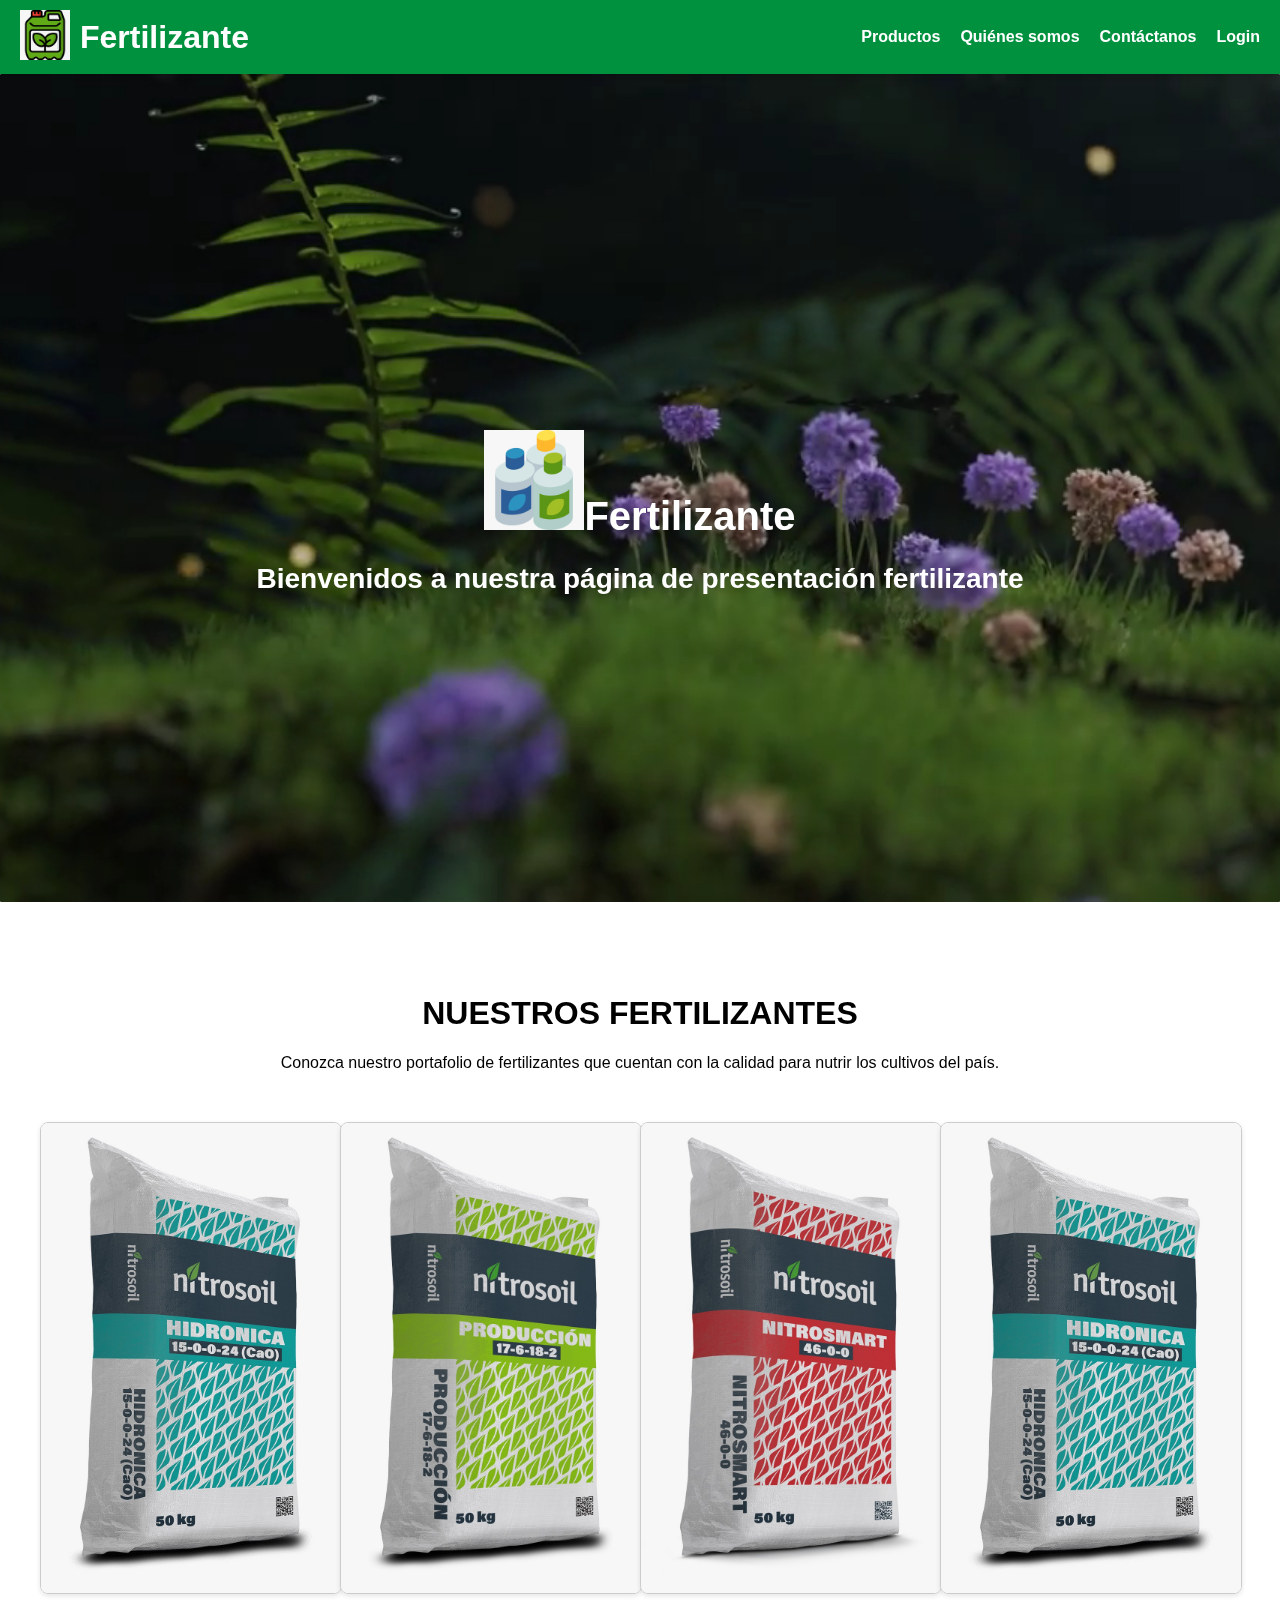
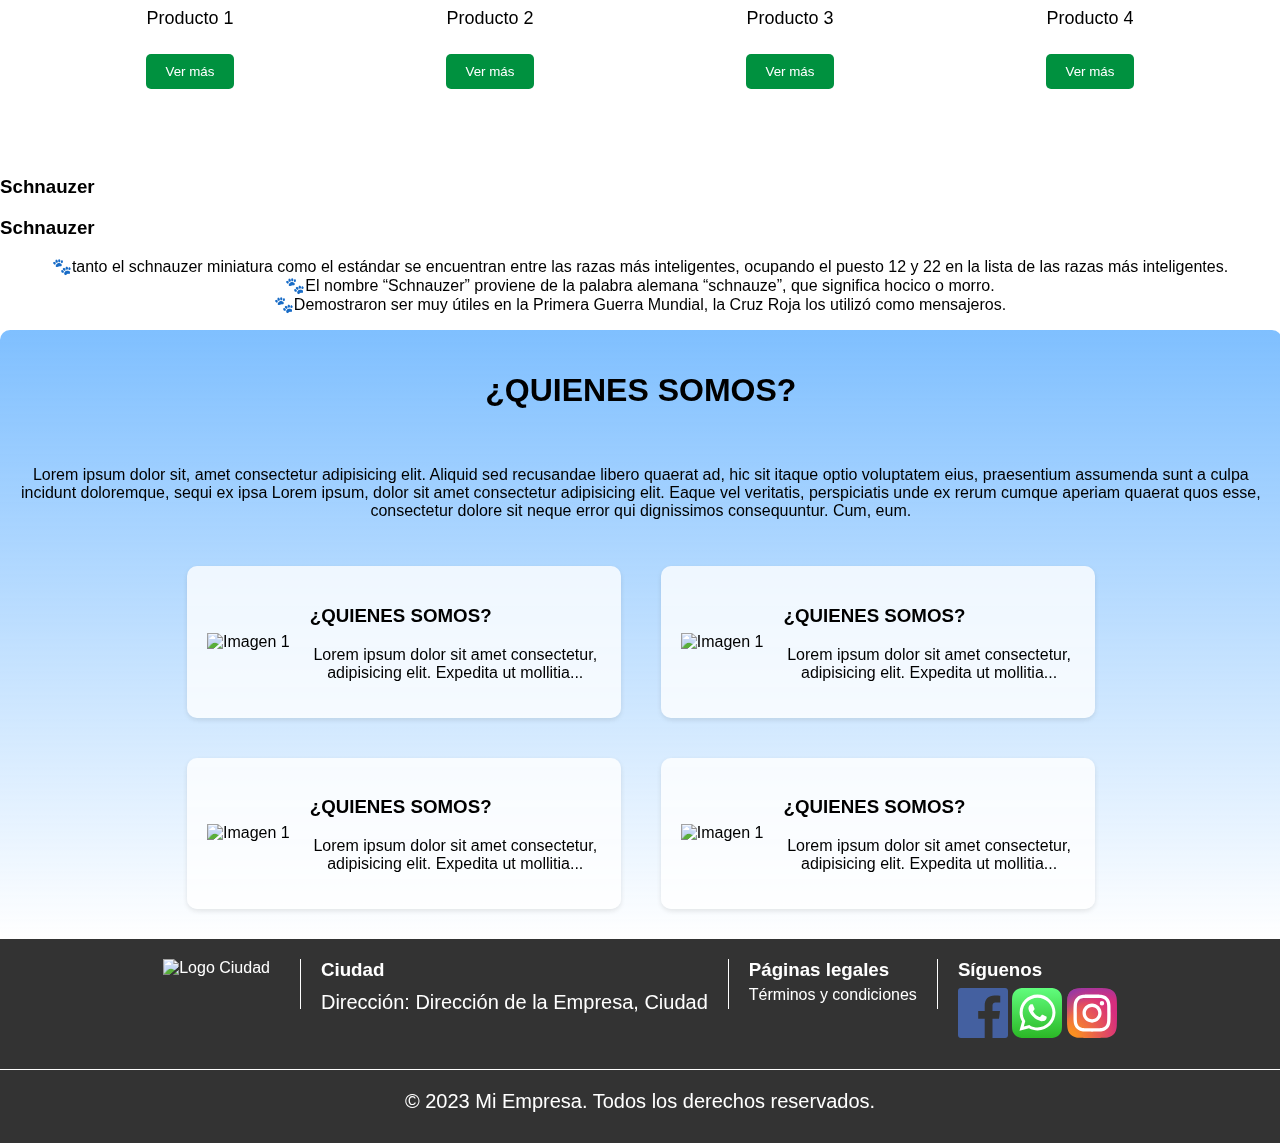
==== index.html @ a3ff64c8 "agregando card" ====
<!DOCTYPE html>
<html lang="en">

<head>
    <meta charset="UTF-8">
    <meta name="viewport" content="width=device-width, initial-scale=1.0">
    <link rel="stylesheet" href="/asset/style.css">
    <title>Fertilizante</title>
</head>
<body>


    <div class="header">
        <div class="logo-container">
            <a href="#">
                <img src="img/1.png" alt="Logo de la empresa" class="logo">
            </a>
            <h1 class="logo-name">Fertilizante</h1>
        </div>
        <ul class="navigation">
            <li><a href="#productos">Productos</a></li>
            <li><a href="#q-somos">Quiénes somos</a></li>
            <li><a href="#pie-pagina">Contáctanos</a></li>
            <li><a href="login.html">Login</a></li>
        </ul>
    </div>

    <div class="content">
        <video autoplay muted loop id="background-video">
            <source src="img/video.mp4" type="video/mp4">
            Tu navegador no soporta el elemento de video.
        </video>
        <div class="content-overlay">
            <h1 class="logo-name"><img src="img/3.jpg" alt="Logo de la empresa" class="logo">Fertilizante
            </h1>
            <h2>Bienvenidos a nuestra página de presentación fertilizante</h2>
        </div>
    </div>

    <div id="productos">
        <h1>NUESTROS FERTILIZANTES</h1>
        <p>Conozca nuestro portafolio de fertilizantes que cuentan con la calidad para nutrir los cultivos del país.</p>
    </div>

    <section class="image-section" id="productos">
        <div class="image-item">
            <img src="img/producto1.jpg" alt="Imagen 1">
            <p>Producto 1</p>
            <button class="modal-button" data-image="img/producto1.jpg">Ver más</button>
        </div>
        <div class="image-item">
            <img src="img/producto2.jpg" alt="Imagen 2">
            <p>Producto 2</p>
            <button class="modal-button" data-image="img/producto2.jpg">Ver más</button>
        </div>
        <div class="image-item">
            <img src="img/producto3.jpg" alt="Imagen 3">
            <p>Producto 3</p>
            <button class="modal-button" data-image="img/producto3.jpg">Ver más</button>
        </div>
        <div class="image-item">
            <img src="img/producto1.jpg" alt="Imagen 1">
            <p>Producto 4</p>
            <button class="modal-button" data-image="img/producto1.jpg">Ver más</button>
        </div>
    </section>

    <div class="card">
        <div class="face front">
          <img
            src="https://images.pexels.com/photos/3631659/pexels-photo-3631659.jpeg?auto=compress&cs=tinysrgb&w=1260&h=750&dpr=1"
            alt>
          <h3>Schnauzer</h3>
        </div>
        <div class="face back">
          <h3>Schnauzer</h3>
          <p>
            🐾tanto el schnauzer miniatura como el estándar se encuentran
            entre las razas más inteligentes, ocupando el puesto 12 y 22 en la
            lista de las razas más inteligentes. <br>
            🐾El nombre “Schnauzer” proviene de la palabra alemana “schnauze”,
            que significa hocico o morro. <br>
            🐾Demostraron ser muy útiles en la Primera Guerra Mundial, la Cruz
            Roja los utilizó como mensajeros.
          </p>
        </div>
      </div>

    <div class="quienes-somos-container" id="q-somos">
        <h1>¿QUIENES SOMOS?</h1>
        <p>Lorem ipsum dolor sit, amet consectetur adipisicing elit. Aliquid sed recusandae libero quaerat ad, hic sit
            itaque optio voluptatem eius,
            praesentium assumenda sunt a culpa incidunt doloremque, sequi ex ipsa Lorem ipsum, dolor sit amet
            consectetur adipisicing elit. Eaque vel veritatis,
            perspiciatis unde ex rerum cumque aperiam quaerat quos esse, consectetur dolore sit neque error qui
            dignissimos consequuntur. Cum, eum.</p>
        <aside class="quienes-somos-item">
            <img src="img/quienes_somos_1.png" alt="Imagen 1">
            <div class="quienes-somos-text">
                <h3>¿QUIENES SOMOS?</h3>
                <p>Lorem ipsum dolor sit amet consectetur, adipisicing elit. Expedita ut mollitia...</p>
            </div>
        </aside>

        <aside class="quienes-somos-item">
            <img src="img/quienes_somos_2.png" alt="Imagen 1">
            <div class="quienes-somos-text">
                <h3>¿QUIENES SOMOS?</h3>
                <p>Lorem ipsum dolor sit amet consectetur, adipisicing elit. Expedita ut mollitia...</p>
            </div>
        </aside>

        <aside class="quienes-somos-item">
            <img src="img/quienes_somos_3.png" alt="Imagen 1">
            <div class="quienes-somos-text">
                <h3>¿QUIENES SOMOS?</h3>
                <p>Lorem ipsum dolor sit amet consectetur, adipisicing elit. Expedita ut mollitia...</p>
            </div>
        </aside>

        <aside class="quienes-somos-item">
            <img src="img/Quienes_somos_4.png" alt="Imagen 1">
            <div class="quienes-somos-text">
                <h3>¿QUIENES SOMOS?</h3>
                <p>Lorem ipsum dolor sit amet consectetur, adipisicing elit. Expedita ut mollitia...</p>
            </div>
        </aside>
    </div>

    <footer class="footer" id="pie-pagina">
        <div class="footer-content">
            <div class="footer-logo">
                <img src="img/fertilizante.png" alt="Logo Ciudad">
            </div>
            <div class="footer-divider"></div>
            <div class="footer-info">
                <h3>Ciudad</h3>
                <p>Dirección: Dirección de la Empresa, Ciudad</p>
            </div>
            <div class="footer-divider"></div>
            <div class="footer-legal">
                <h3>Páginas legales</h3>
                <ul>
                    <li><a href="#">Términos y condiciones</a></li>
                </ul>
            </div>
            <div class="footer-divider"></div>
            <div class="footer-social">
                <h3>Síguenos</h3>
                <svg width="50px" height="64px" viewBox="0 0 48 48" version="1.1" xmlns="http://www.w3.org/2000/svg"
                    xmlns:xlink="http://www.w3.org/1999/xlink" fill="#000000">
                    <g id="SVGRepo_bgCarrier" stroke-width="0"></g>
                    <g id="SVGRepo_tracerCarrier" stroke-linecap="round" stroke-linejoin="round"></g>
                    <g id="SVGRepo_iconCarrier">
                        <title>Facebook-color</title>
                        <desc>Created with Sketch.</desc>
                        <defs> </defs>
                        <g id="Icons" stroke="none" stroke-width="1" fill="none" fill-rule="evenodd">
                            <g id="Color-" transform="translate(-200.000000, -160.000000)" fill="#4460A0">
                                <path
                                    d="M225.638355,208 L202.649232,208 C201.185673,208 200,206.813592 200,205.350603 L200,162.649211 C200,161.18585 201.185859,160 202.649232,160 L245.350955,160 C246.813955,160 248,161.18585 248,162.649211 L248,205.350603 C248,206.813778 246.813769,208 245.350955,208 L233.119305,208 L233.119305,189.411755 L239.358521,189.411755 L240.292755,182.167586 L233.119305,182.167586 L233.119305,177.542641 C233.119305,175.445287 233.701712,174.01601 236.70929,174.01601 L240.545311,174.014333 L240.545311,167.535091 C239.881886,167.446808 237.604784,167.24957 234.955552,167.24957 C229.424834,167.24957 225.638355,170.625526 225.638355,176.825209 L225.638355,182.167586 L219.383122,182.167586 L219.383122,189.411755 L225.638355,189.411755 L225.638355,208 L225.638355,208 Z"
                                    id="Facebook"> </path>
                            </g>
                        </g>
                    </g>
                </svg> <svg width="50px" height="64px" viewBox="0 0 1024 1024" xmlns="http://www.w3.org/2000/svg" xmlns:xlink="http://www.w3.org/1999/xlink" fill="#000000"><g id="SVGRepo_bgCarrier" stroke-width="0"></g><g id="SVGRepo_tracerCarrier" stroke-linecap="round" stroke-linejoin="round"></g><g id="SVGRepo_iconCarrier"> <defs> <path id="a" d="M1023.941 765.153c0 5.606-.171 17.766-.508 27.159-.824 22.982-2.646 52.639-5.401 66.151-4.141 20.306-10.392 39.472-18.542 55.425-9.643 18.871-21.943 35.775-36.559 50.364-14.584 14.56-31.472 26.812-50.315 36.416-16.036 8.172-35.322 14.426-55.744 18.549-13.378 2.701-42.812 4.488-65.648 5.3-9.402.336-21.564.505-27.15.505l-504.226-.081c-5.607 0-17.765-.172-27.158-.509-22.983-.824-52.639-2.646-66.152-5.4-20.306-4.142-39.473-10.392-55.425-18.542-18.872-9.644-35.775-21.944-50.364-36.56-14.56-14.584-26.812-31.471-36.415-50.314-8.174-16.037-14.428-35.323-18.551-55.744-2.7-13.378-4.487-42.812-5.3-65.649-.334-9.401-.503-21.563-.503-27.148l.08-504.228c0-5.607.171-17.766.508-27.159.825-22.983 2.646-52.639 5.401-66.151 4.141-20.306 10.391-39.473 18.542-55.426C34.154 93.24 46.455 76.336 61.07 61.747c14.584-14.559 31.472-26.812 50.315-36.416 16.037-8.172 35.324-14.426 55.745-18.549 13.377-2.701 42.812-4.488 65.648-5.3 9.402-.335 21.565-.504 27.149-.504l504.227.081c5.608 0 17.766.171 27.159.508 22.983.825 52.638 2.646 66.152 5.401 20.305 4.141 39.472 10.391 55.425 18.542 18.871 9.643 35.774 21.944 50.363 36.559 14.559 14.584 26.812 31.471 36.415 50.315 8.174 16.037 14.428 35.323 18.551 55.744 2.7 13.378 4.486 42.812 5.3 65.649.335 9.402.504 21.564.504 27.15l-.082 504.226z"></path> </defs> <linearGradient id="b" gradientUnits="userSpaceOnUse" x1="512.001" y1=".978" x2="512.001" y2="1025.023"> <stop offset="0" stop-color="#61fd7d"></stop> <stop offset="1" stop-color="#2bb826"></stop> </linearGradient> <use xlink:href="#a" overflow="visible" fill="url(#b)"></use> <g> <path fill="#FFF" d="M783.302 243.246c-69.329-69.387-161.529-107.619-259.763-107.658-202.402 0-367.133 164.668-367.214 367.072-.026 64.699 16.883 127.854 49.017 183.522l-52.096 190.229 194.665-51.047c53.636 29.244 114.022 44.656 175.482 44.682h.151c202.382 0 367.128-164.688 367.21-367.094.039-98.087-38.121-190.319-107.452-259.706zM523.544 808.047h-.125c-54.767-.021-108.483-14.729-155.344-42.529l-11.146-6.612-115.517 30.293 30.834-112.592-7.259-11.544c-30.552-48.579-46.688-104.729-46.664-162.379.066-168.229 136.985-305.096 305.339-305.096 81.521.031 158.154 31.811 215.779 89.482s89.342 134.332 89.312 215.859c-.066 168.243-136.984 305.118-305.209 305.118zm167.415-228.515c-9.177-4.591-54.286-26.782-62.697-29.843-8.41-3.062-14.526-4.592-20.645 4.592-6.115 9.182-23.699 29.843-29.053 35.964-5.352 6.122-10.704 6.888-19.879 2.296-9.176-4.591-38.74-14.277-73.786-45.526-27.275-24.319-45.691-54.359-51.043-63.543-5.352-9.183-.569-14.146 4.024-18.72 4.127-4.109 9.175-10.713 13.763-16.069 4.587-5.355 6.117-9.183 9.175-15.304 3.059-6.122 1.529-11.479-.765-16.07-2.293-4.591-20.644-49.739-28.29-68.104-7.447-17.886-15.013-15.466-20.645-15.747-5.346-.266-11.469-.322-17.585-.322s-16.057 2.295-24.467 11.478-32.113 31.374-32.113 76.521c0 45.147 32.877 88.764 37.465 94.885 4.588 6.122 64.699 98.771 156.741 138.502 21.892 9.45 38.982 15.094 52.308 19.322 21.98 6.979 41.982 5.995 57.793 3.634 17.628-2.633 54.284-22.189 61.932-43.615 7.646-21.427 7.646-39.791 5.352-43.617-2.294-3.826-8.41-6.122-17.585-10.714z"></path> </g> </g></svg>
                <svg width="50px" height="64px" viewBox="0 0 3364.7 3364.7" xmlns="http://www.w3.org/2000/svg"
                    fill="#000000">
                    <g id="SVGRepo_bgCarrier" stroke-width="0"></g>
                    <g id="SVGRepo_tracerCarrier" stroke-linecap="round" stroke-linejoin="round"></g>
                    <g id="SVGRepo_iconCarrier">
                        <defs>
                            <radialGradient id="0" cx="217.76" cy="3290.99" r="4271.92" gradientUnits="userSpaceOnUse">
                                <stop offset=".09" stop-color="#fa8f21"></stop>
                                <stop offset=".78" stop-color="#d82d7e"></stop>
                            </radialGradient>
                            <radialGradient id="1" cx="2330.61" cy="3182.95" r="3759.33" gradientUnits="userSpaceOnUse">
                                <stop offset=".64" stop-color="#8c3aaa" stop-opacity="0"></stop>
                                <stop offset="1" stop-color="#8c3aaa"></stop>
                            </radialGradient>
                        </defs>
                        <path
                            d="M853.2,3352.8c-200.1-9.1-308.8-42.4-381.1-70.6-95.8-37.3-164.1-81.7-236-153.5S119.7,2988.6,82.6,2892.8c-28.2-72.3-61.5-181-70.6-381.1C2,2295.4,0,2230.5,0,1682.5s2.2-612.8,11.9-829.3C21,653.1,54.5,544.6,82.5,472.1,119.8,376.3,164.3,308,236,236c71.8-71.8,140.1-116.4,236-153.5C544.3,54.3,653,21,853.1,11.9,1069.5,2,1134.5,0,1682.3,0c548,0,612.8,2.2,829.3,11.9,200.1,9.1,308.6,42.6,381.1,70.6,95.8,37.1,164.1,81.7,236,153.5s116.2,140.2,153.5,236c28.2,72.3,61.5,181,70.6,381.1,9.9,216.5,11.9,281.3,11.9,829.3,0,547.8-2,612.8-11.9,829.3-9.1,200.1-42.6,308.8-70.6,381.1-37.3,95.8-81.7,164.1-153.5,235.9s-140.2,116.2-236,153.5c-72.3,28.2-181,61.5-381.1,70.6-216.3,9.9-281.3,11.9-829.3,11.9-547.8,0-612.8-1.9-829.1-11.9"
                            fill="url(#0)"></path>
                        <path
                            d="M853.2,3352.8c-200.1-9.1-308.8-42.4-381.1-70.6-95.8-37.3-164.1-81.7-236-153.5S119.7,2988.6,82.6,2892.8c-28.2-72.3-61.5-181-70.6-381.1C2,2295.4,0,2230.5,0,1682.5s2.2-612.8,11.9-829.3C21,653.1,54.5,544.6,82.5,472.1,119.8,376.3,164.3,308,236,236c71.8-71.8,140.1-116.4,236-153.5C544.3,54.3,653,21,853.1,11.9,1069.5,2,1134.5,0,1682.3,0c548,0,612.8,2.2,829.3,11.9,200.1,9.1,308.6,42.6,381.1,70.6,95.8,37.1,164.1,81.7,236,153.5s116.2,140.2,153.5,236c28.2,72.3,61.5,181,70.6,381.1,9.9,216.5,11.9,281.3,11.9,829.3,0,547.8-2,612.8-11.9,829.3-9.1,200.1-42.6,308.8-70.6,381.1-37.3,95.8-81.7,164.1-153.5,235.9s-140.2,116.2-236,153.5c-72.3,28.2-181,61.5-381.1,70.6-216.3,9.9-281.3,11.9-829.3,11.9-547.8,0-612.8-1.9-829.1-11.9"
                            fill="url(#1)"></path>
                        <path
                            d="M1269.25,1689.52c0-230.11,186.49-416.7,416.6-416.7s416.7,186.59,416.7,416.7-186.59,416.7-416.7,416.7-416.6-186.59-416.6-416.7m-225.26,0c0,354.5,287.36,641.86,641.86,641.86s641.86-287.36,641.86-641.86-287.36-641.86-641.86-641.86S1044,1335,1044,1689.52m1159.13-667.31a150,150,0,1,0,150.06-149.94h-0.06a150.07,150.07,0,0,0-150,149.94M1180.85,2707c-121.87-5.55-188.11-25.85-232.13-43-58.36-22.72-100-49.78-143.78-93.5s-70.88-85.32-93.5-143.68c-17.16-44-37.46-110.26-43-232.13-6.06-131.76-7.27-171.34-7.27-505.15s1.31-373.28,7.27-505.15c5.55-121.87,26-188,43-232.13,22.72-58.36,49.78-100,93.5-143.78s85.32-70.88,143.78-93.5c44-17.16,110.26-37.46,232.13-43,131.76-6.06,171.34-7.27,505-7.27S2059.13,666,2191,672c121.87,5.55,188,26,232.13,43,58.36,22.62,100,49.78,143.78,93.5s70.78,85.42,93.5,143.78c17.16,44,37.46,110.26,43,232.13,6.06,131.87,7.27,171.34,7.27,505.15s-1.21,373.28-7.27,505.15c-5.55,121.87-25.95,188.11-43,232.13-22.72,58.36-49.78,100-93.5,143.68s-85.42,70.78-143.78,93.5c-44,17.16-110.26,37.46-232.13,43-131.76,6.06-171.34,7.27-505.15,7.27s-373.28-1.21-505-7.27M1170.5,447.09c-133.07,6.06-224,27.16-303.41,58.06-82.19,31.91-151.86,74.72-221.43,144.18S533.39,788.47,501.48,870.76c-30.9,79.46-52,170.34-58.06,303.41-6.16,133.28-7.57,175.89-7.57,515.35s1.41,382.07,7.57,515.35c6.06,133.08,27.16,223.95,58.06,303.41,31.91,82.19,74.62,152,144.18,221.43s139.14,112.18,221.43,144.18c79.56,30.9,170.34,52,303.41,58.06,133.35,6.06,175.89,7.57,515.35,7.57s382.07-1.41,515.35-7.57c133.08-6.06,223.95-27.16,303.41-58.06,82.19-32,151.86-74.72,221.43-144.18s112.18-139.24,144.18-221.43c30.9-79.46,52.1-170.34,58.06-303.41,6.06-133.38,7.47-175.89,7.47-515.35s-1.41-382.07-7.47-515.35c-6.06-133.08-27.16-224-58.06-303.41-32-82.19-74.72-151.86-144.18-221.43S2586.8,537.06,2504.71,505.15c-79.56-30.9-170.44-52.1-303.41-58.06C2068,441,2025.41,439.52,1686,439.52s-382.1,1.41-515.45,7.57"
                            fill="#ffffff"></path>
                    </g>
                </svg>
            </div>
        </div>
        <div class="footer-bottom">
            <p>&copy; 2023 Mi Empresa. Todos los derechos reservados.</p>
        </div>
    </footer>




    <div id="myModal" class="modal">
        <div class="modal-content">
            <span class="close">&times;</span>
            <h2>Nombre del Producto</h2>
            <img class="modal-image" src="" alt="Imagen del Producto">
            <p>Descripción del Producto</p>
            <p>Precio: $XX.XX</p>
        </div>
    </div>


    <script src="js/script.js"></script>

</body>

</html>
---- asset/style.css ----
body {
    font-family: Arial, sans-serif;
    margin: 0;
    padding: 0;
}

.header {
    display: flex;
    align-items: center;
    justify-content: space-between;
    background-color: #00913f;
    padding: 10px 20px;
    box-shadow: 0px 2px 5px rgba(0, 0, 0, 0.1);
    color: white;
}

.logo-container {
    display: flex;
    align-items: center;
    gap: 10px;
}

.logo {
    width: 50px;
    height: 50px;
}

.logo-name {
    margin: 0;
}

.navigation {
    list-style: none;
    display: flex;
    gap: 20px;
    margin: 0;
    padding: 0;
}

.navigation li {
    font-weight: bold;
}

.navigation li a {
    text-decoration: none;
    color: white;
    position: relative;
}

.navigation li a:hover {
    color: #FF0000;
}

.navigation li a:hover::before {
    content: "";
    position: absolute;
    top: 0;
    left: 0;
    width: 100%;
    height: 100%;
    background-color: white;
    opacity: 0.3;
    z-index: -1;
}

.productos, h1, p{
    text-align: center;
}

.content {
    position: relative;
    width: 100%;
    height: 100vh;
    /* Ajusta el alto al 100% de la ventana */
    overflow: hidden;
    display: flex;
    align-items: center;
    justify-content: center;
    color: white;
    text-align: center;
}

#background-video {
    position: absolute;
    top: 0;
    left: 0;
    width: 100%;
    height: 92%;
    /* Ajusta el alto al 100% del contenedor */
    object-fit: cover;
    z-index: -1;
    border-radius: 1px;
}

.content-overlay {
    position: relative;
    z-index: 1;
    /* Asegura que el contenido esté encima del video */
    text-align: center;
    color: white;
}

.content h1 {
    font-size: 40px;
    margin: 0;
    /* Elimina los márgenes superior e inferior */
}

.content h2 {
    font-size: 28px;
}

.logo-name img {
    width: 100px;
    height: auto;
}

.image-section {
    display: flex;
    justify-content: space-around;
    margin: 50px auto;
    max-width: 1200px;
}

.image-item {
    text-align: center;
}

.image-item img {
    max-width: 100%;
    height: auto;
    border: 1px solid #ccc;
    border-radius: 8px;
    box-shadow: 0px 2px 5px rgba(0, 0, 0, 0.1);
}

.image-item p {
    margin: 10px 10PX;
    font-size: 18px;
}

.image-item button {
    padding: 10px 20px;
    background-color: #00913f;
    color: white;
    border: none;
    border-radius: 5px;
    cursor: pointer;
}


.modal {
    display: none;
    position: fixed;
    z-index: 1000;
    top: 0;
    left: 0;
    width: 100%;
    height: 100%;
    background-color: rgba(0, 0, 0, 0.7);
}

.modal-content {
    text-align: center;
    background-color: white;
    padding: 20px;
    border-radius: 10px;
    position: absolute;
    top: 50%;
    left: 50%;
    transform: translate(-50%, -50%);
}

.close {
    position: absolute;
    top: 10px;
    right: 20px;
    font-size: 24px;
    cursor: pointer;
}

.modal-image {
    max-width: 30%;
    /* Ajusta el ancho máximo de la imagen */
    max-height: 30vh;
    /* Ajusta la altura máxima de la imagen */
}

.modal-content {
    text-align: center;
    background-color: white;
    padding: 20px;
    border-radius: 10px;
    position: absolute;
    top: 50%;
    left: 50%;
    transform: translate(-50%, -50%) scale(0.8);
    opacity: 0;
    transition: transform 0.3s ease-in-out, opacity 0.3s ease-in-out;
}

.modal.active .modal-content {
    transform: translate(-50%, -50%) scale(1);
    opacity: 1;
}

.quienes-somos-container {
    display: flex;
    flex-wrap: wrap;
    gap: 20px;
    width: 97%;
    margin: 0 auto;
    justify-content: center;
    background: linear-gradient(rgba(0, 128, 255, 0.5), rgba(255, 255, 255, 0.8));
    padding: 20px;
    /* Añade un poco de espacio al contenedor */
    border-radius: 10px;
}

.quienes-somos-item {
    display: flex;
    align-items: center;
    background-color: rgba(255, 255, 255, 0.8);
    border-radius: 10px;
    box-shadow: 0px 2px 5px rgba(0, 0, 0, 0.1);
    overflow: hidden;
    width: calc(33.33% - 20px);
    padding: 20px;
    margin: 10px;
}

.quienes-somos-item img {
    max-width: 100px;
    height: auto;
    margin-right: 20px;
}

.quienes-somos-text {
    flex: 1;
}

.footer {
    background-color: #333;
    color: white;
    padding: 20px 0;
}

.footer-content {
    display: flex;
    flex-wrap: wrap;
    justify-content: center;
    align-items: flex-start;
    max-width: 1200px;
    margin: 0 auto;
}

.footer-logo h1 {
    display: flex;
    align-items: center;
    font-size: 24px;
    margin: 0;
}

.footer-logo img {
    width: 80px;
    top: 0px 10px;
    height: auto;
    margin-right: 10px;
}

.footer-divider {
    width: 1px;
    background-color: white;
    height: 50px;
    margin: 0 20px;
}

.footer-info h3,
.footer-legal h3,
.footer-social h3 {
    margin: 0;
}

.footer p {
    margin: 10px 0;
    font-size: 20px;
}

.footer-legal ul {
    list-style: none;
    margin: 0;
    padding: 0;
}

.footer-legal li {
    margin: 5px 0;
}

.footer-legal a {
    text-decoration: none;
    color: white;
}

.footer-social img {
    width: 30px;
    height: 30px;
    margin-right: 10px;
}

.footer-bottom {
    text-align: center;
    margin-top: 20px;
    padding-top: 10px;
    border-top: 1px solid white;
    font-size: 14px;
}


.login-container {
    background-color: white;
    padding: 20px;
    border-radius: 5px;
    box-shadow: 0px 2px 5px rgba(0, 0, 0, 0.2);
}

.login-form {
    display: flex;
    flex-direction: column;
}

label {
    font-weight: bold;
    margin-top: 10px;
}

input {
    padding: 10px;
    margin-top: 5px;
    border: 1px solid #ccc;
    border-radius: 3px;
}

button {
    background-color: #00913f;
    color: white;
    padding: 10px;
    margin-top: 15px;
    border: none;
    border-radius: 3px;
    cursor: pointer;
    transition: background-color 0.3s;
}

button:hover {
    background-color: #00662e;
}
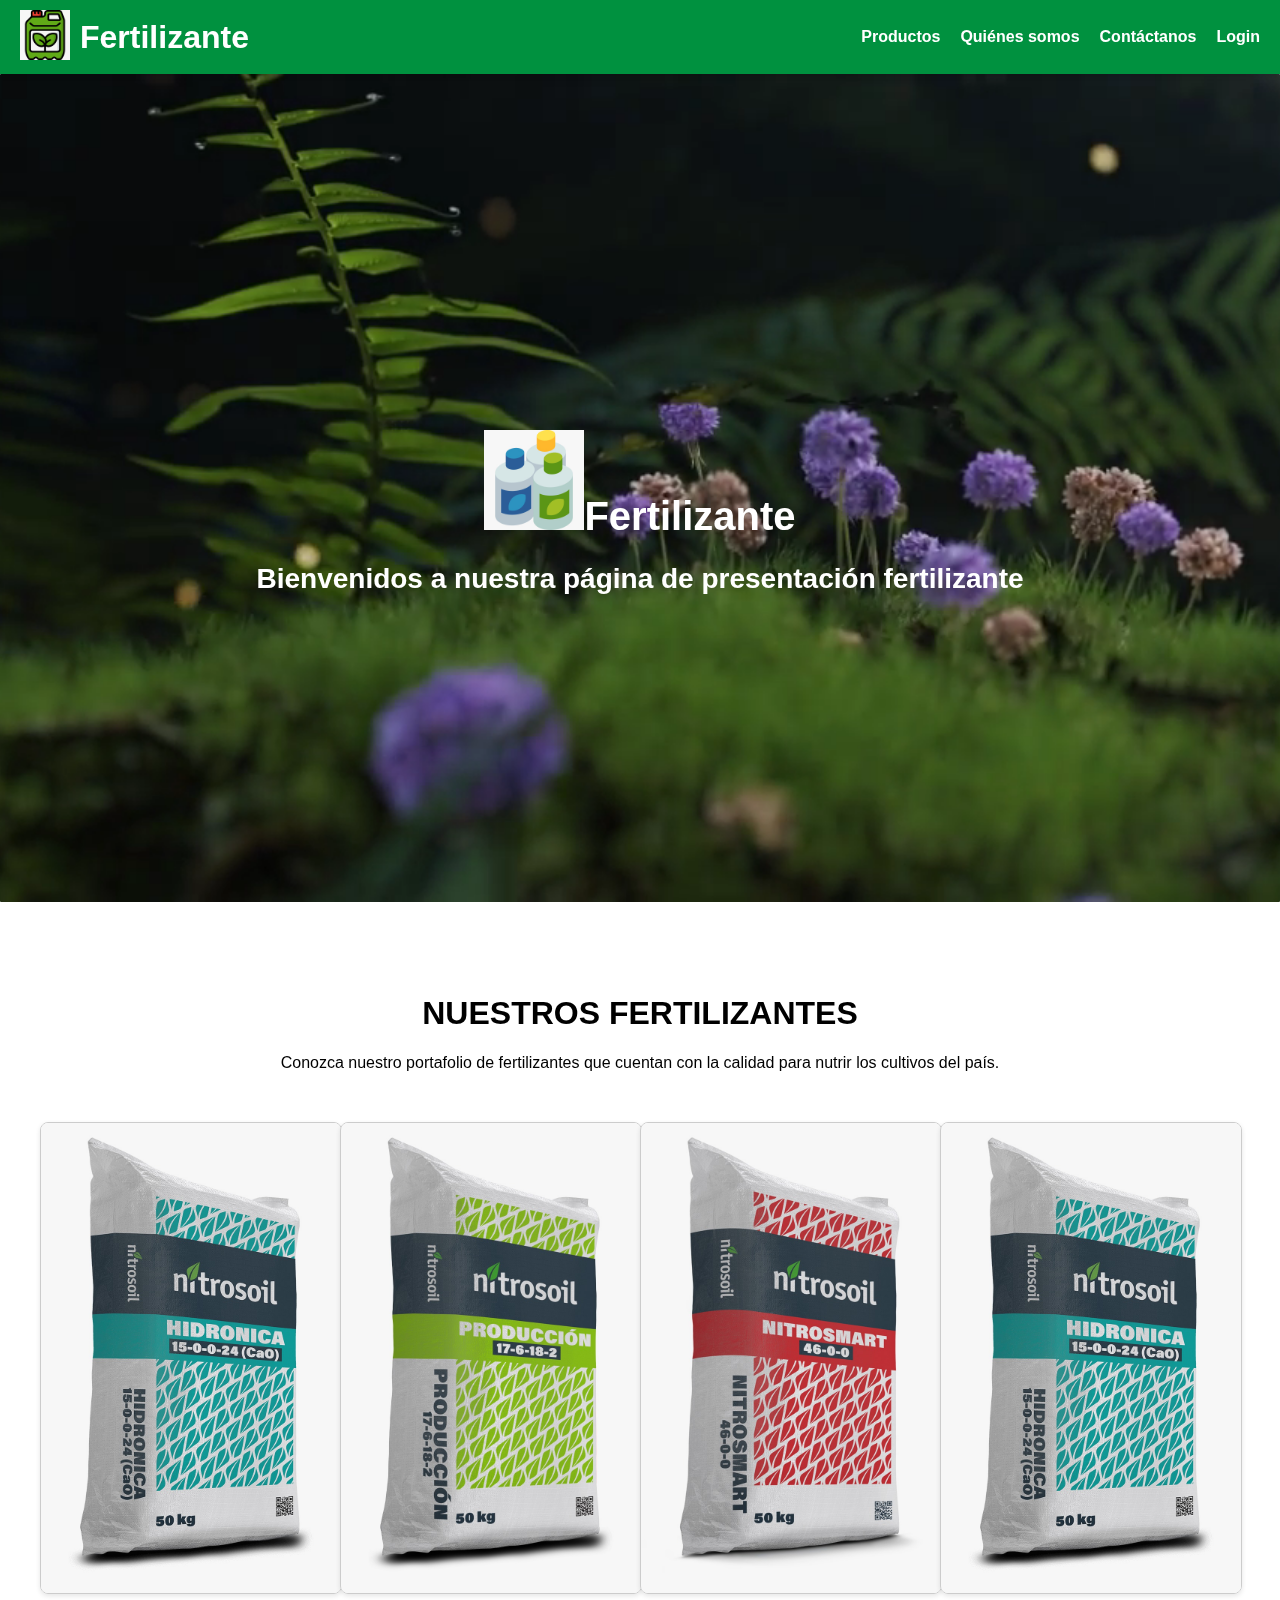
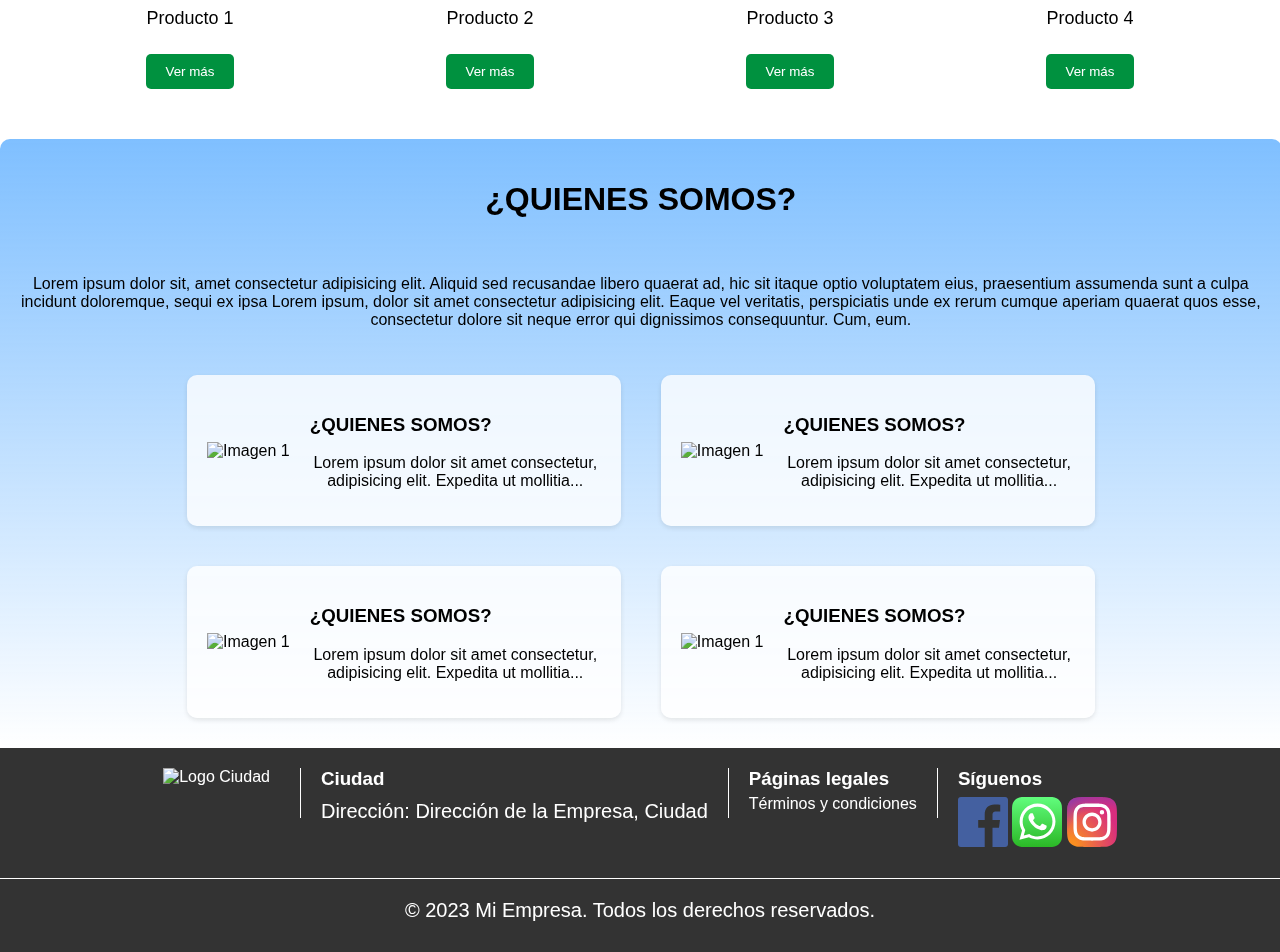
==== commit e72f2b90: "eliminado la prueba anterior" ====
--- a/index.html
+++ b/index.html
@@ -65,26 +65,7 @@
         </div>
     </section>
 
-    <div class="card">
-        <div class="face front">
-          <img
-            src="https://images.pexels.com/photos/3631659/pexels-photo-3631659.jpeg?auto=compress&cs=tinysrgb&w=1260&h=750&dpr=1"
-            alt>
-          <h3>Schnauzer</h3>
-        </div>
-        <div class="face back">
-          <h3>Schnauzer</h3>
-          <p>
-            🐾tanto el schnauzer miniatura como el estándar se encuentran
-            entre las razas más inteligentes, ocupando el puesto 12 y 22 en la
-            lista de las razas más inteligentes. <br>
-            🐾El nombre “Schnauzer” proviene de la palabra alemana “schnauze”,
-            que significa hocico o morro. <br>
-            🐾Demostraron ser muy útiles en la Primera Guerra Mundial, la Cruz
-            Roja los utilizó como mensajeros.
-          </p>
-        </div>
-      </div>
+    <!-- AQUIIIIIIIIIIIIIIIIIIIIIIIIIIIIIIIIIIIIIIIIIIIIIIII -->
 
     <div class="quienes-somos-container" id="q-somos">
         <h1>¿QUIENES SOMOS?</h1>
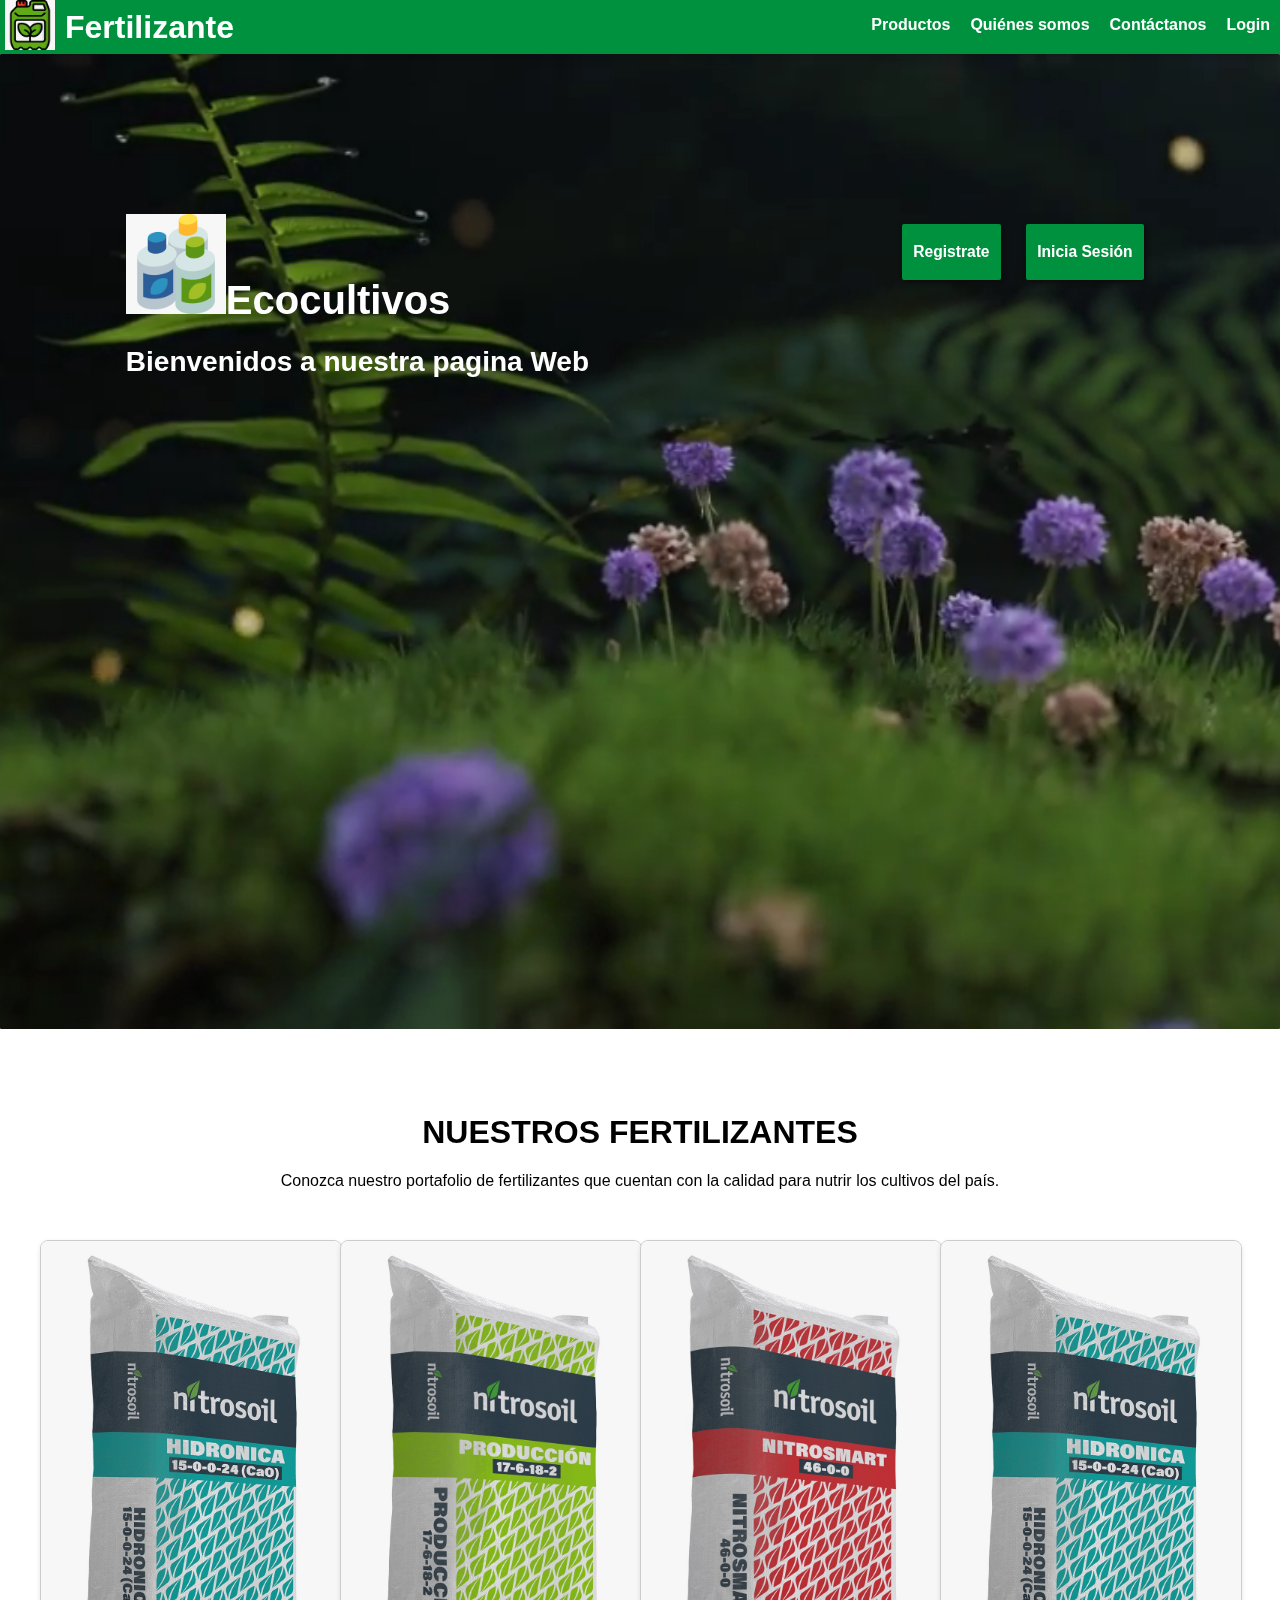
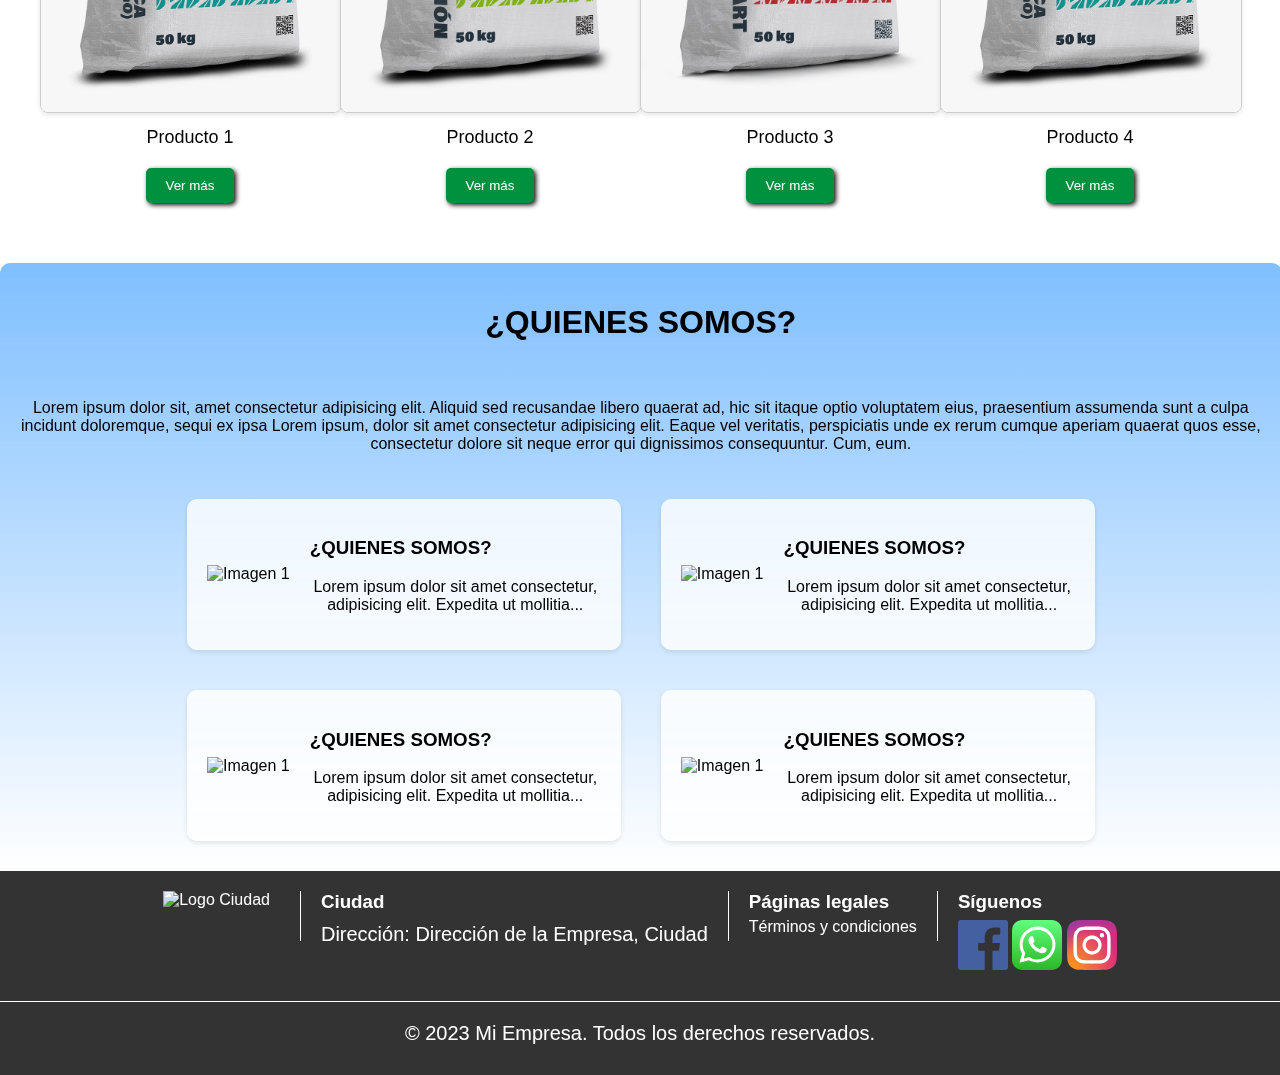
==== commit fa06ccbc: "botones en el video" ====
--- a/index.html
+++ b/index.html
@@ -26,17 +26,28 @@
     </div>
 
     <div class="content">
+        
         <video autoplay muted loop id="background-video">
             <source src="img/video.mp4" type="video/mp4">
             Tu navegador no soporta el elemento de video.
         </video>
         <div class="content-overlay">
-            <h1 class="logo-name"><img src="img/3.jpg" alt="Logo de la empresa" class="logo">Fertilizante
+            <h1 class="logo-name"><img src="img/3.jpg" alt="Logo de la empresa" class="logo">Ecocultivos
             </h1>
-            <h2>Bienvenidos a nuestra página de presentación fertilizante</h2>
-        </div>
-    </div>
-
+            <h2>Bienvenidos a nuestra pagina Web</h2>
+        </div>
+        <div class="buttons">
+            <div class="button">
+                <button class="boton">
+                    <h3>Registrate</h3>
+                </button>
+                <button class="boton">
+                    <h3>Inicia Sesión </h3>
+                </button>
+            </div>
+        </div>    
+    </div>
+    
     <div id="productos">
         <h1>NUESTROS FERTILIZANTES</h1>
         <p>Conozca nuestro portafolio de fertilizantes que cuentan con la calidad para nutrir los cultivos del país.</p>
--- a/asset/style.css
+++ b/asset/style.css
@@ -6,10 +6,10 @@
 
 .header {
     display: flex;
-    align-items: center;
+    text-align:center;
     justify-content: space-between;
+    padding-inline: 5px;
     background-color: #00913f;
-    padding: 10px 20px;
     box-shadow: 0px 2px 5px rgba(0, 0, 0, 0.1);
     color: white;
 }
@@ -35,10 +35,12 @@
     gap: 20px;
     margin: 0;
     padding: 0;
+    padding-inline-end: 5px;
 }
 
 .navigation li {
     font-weight: bold;
+    padding-top: 1rem;
 }
 
 .navigation li a {
@@ -47,8 +49,12 @@
     position: relative;
 }
 
-.navigation li a:hover {
-    color: #FF0000;
+.navigation li:hover {
+    color: #48ff00;
+    
+    background-color: #0a0a0a;
+    box-shadow: 5px 5px 5px #0a0a0a;
+    border-radius: 5%;
 }
 
 .navigation li a:hover::before {
@@ -58,8 +64,8 @@
     left: 0;
     width: 100%;
     height: 100%;
-    background-color: white;
-    opacity: 0.3;
+    color: #00913f;
+    background-color: rgb(0, 0, 0);
     z-index: -1;
 }
 
@@ -74,10 +80,11 @@
     /* Ajusta el alto al 100% de la ventana */
     overflow: hidden;
     display: flex;
-    align-items: center;
-    justify-content: center;
-    color: white;
-    text-align: center;
+    justify-content: space-evenly;
+    color: white;
+    text-align: center;
+    float: left;
+    padding-top: 10rem;
 }
 
 #background-video {
@@ -93,14 +100,22 @@
 }
 
 .content-overlay {
+    width: 50%;
+    height: 40%;
     position: relative;
     z-index: 1;
     /* Asegura que el contenido esté encima del video */
-    text-align: center;
-    color: white;
+    text-align: justify;
+    color: white;
+    float: left;
+
+}
+.content.buttons{
+    padding-inline: 10px;
 }
 
 .content h1 {
+    text-align: left;
     font-size: 40px;
     margin: 0;
     /* Elimina los márgenes superior e inferior */
@@ -108,6 +123,10 @@
 
 .content h2 {
     font-size: 28px;
+}
+.content .buttons h3{
+    padding: 0.1rem ;
+    padding-inline: -2px;
 }
 
 .logo-name img {
@@ -343,12 +362,15 @@
 button {
     background-color: #00913f;
     color: white;
-    padding: 10px;
-    margin-top: 15px;
-    border: none;
-    border-radius: 3px;
+    padding: 0.1rem;
+    padding-left: 10px;
+    padding-right: 10px;
+    margin: 10px;
+    border: 1px #333;
+    border-radius: 2px;
     cursor: pointer;
     transition: background-color 0.3s;
+    box-shadow: 2px 2px 5px #0a0a0a;
 }
 
 button:hover {
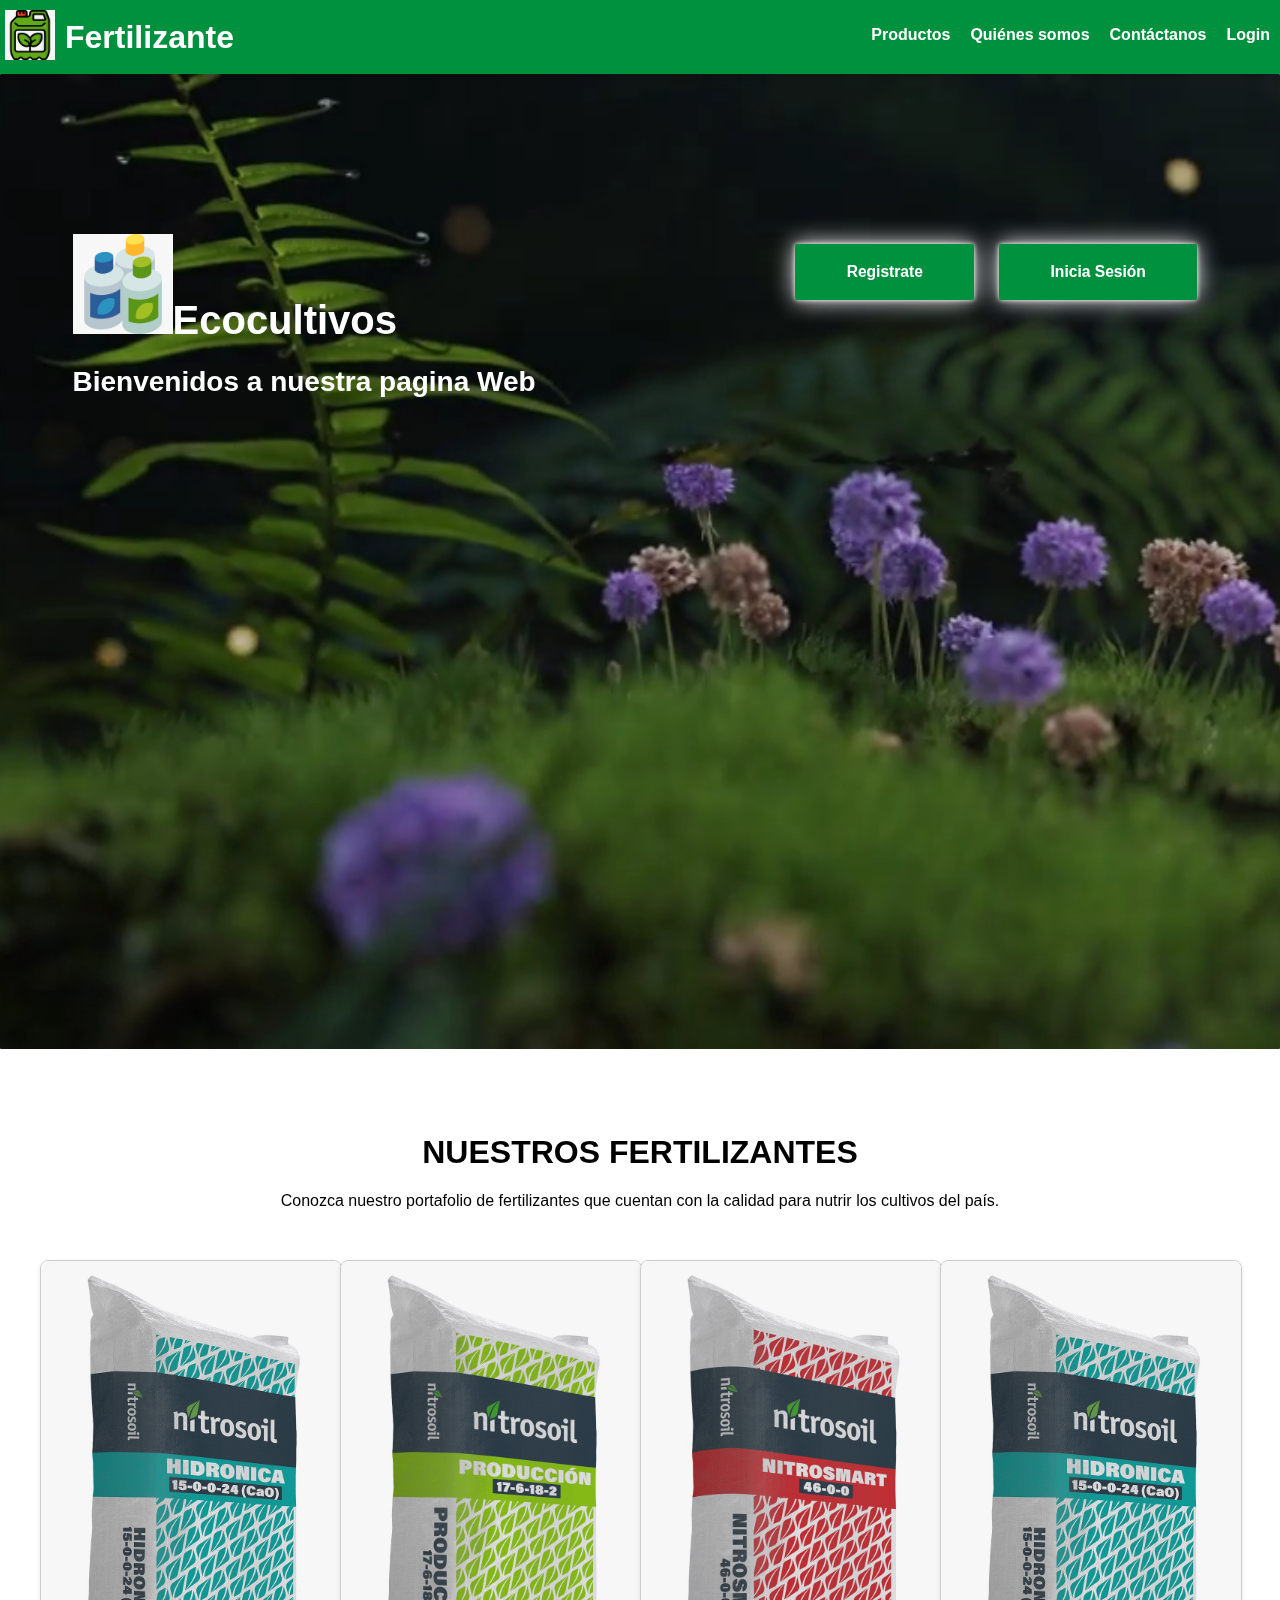
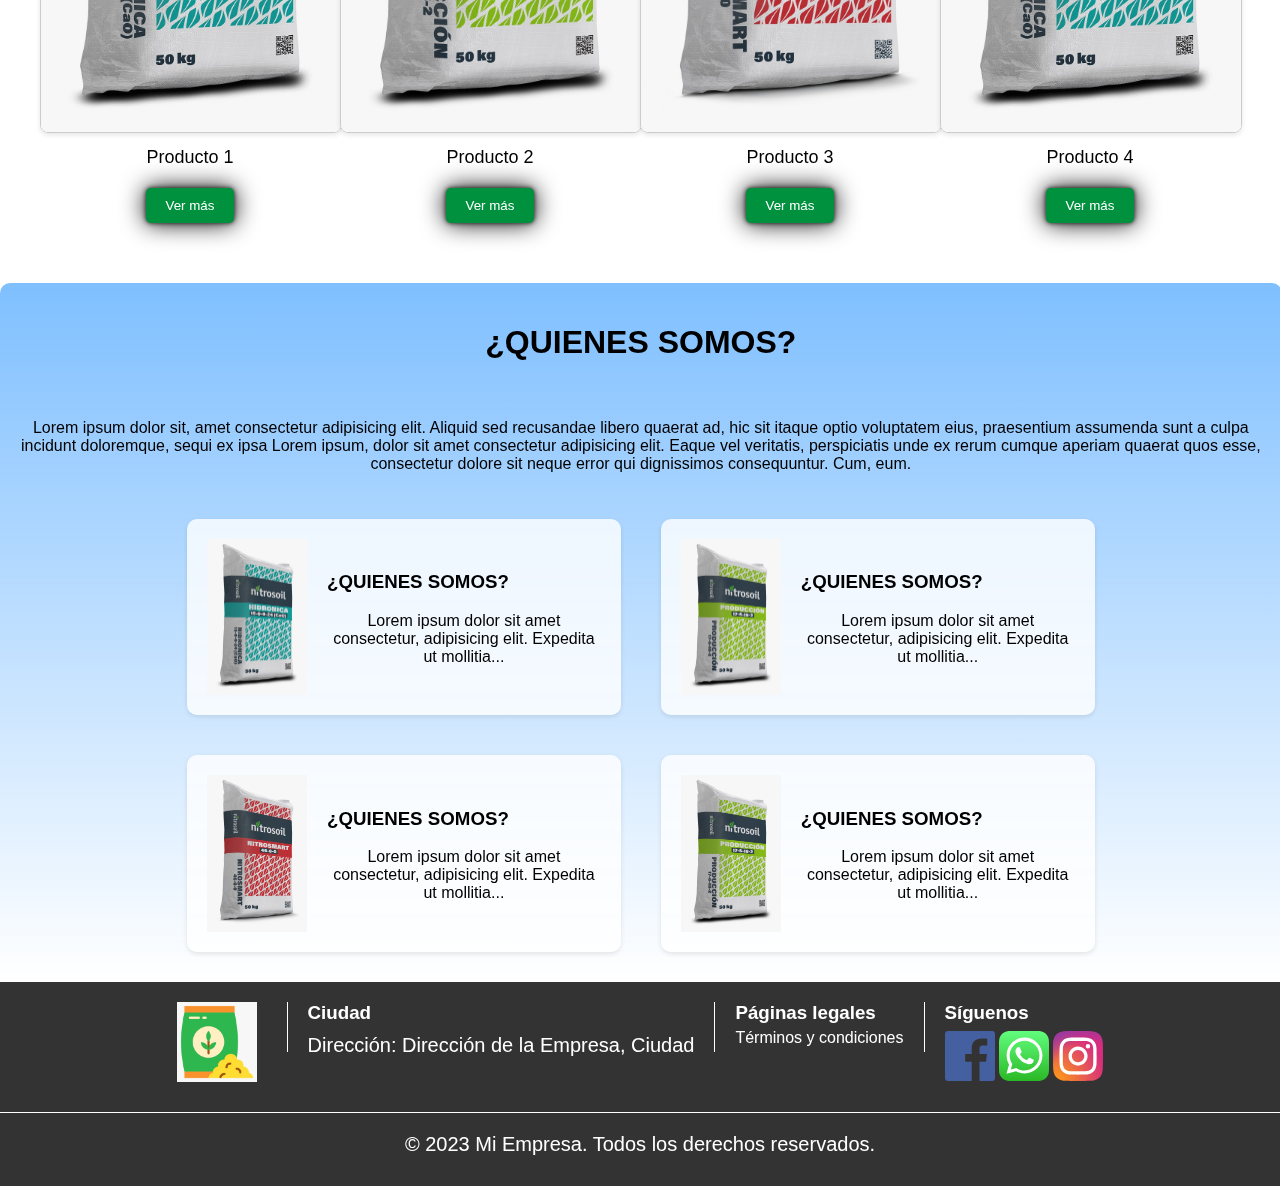
==== commit ac011261: "estilos fuente" ====
--- a/index.html
+++ b/index.html
@@ -4,6 +4,7 @@
 <head>
     <meta charset="UTF-8">
     <meta name="viewport" content="width=device-width, initial-scale=1.0">
+    <link rel="shortcut icon" href="/img/producto1.jpg" type="image/x-icon">
     <link rel="stylesheet" href="/asset/style.css">
     <title>Fertilizante</title>
 </head>
@@ -87,31 +88,31 @@
             perspiciatis unde ex rerum cumque aperiam quaerat quos esse, consectetur dolore sit neque error qui
             dignissimos consequuntur. Cum, eum.</p>
         <aside class="quienes-somos-item">
-            <img src="img/quienes_somos_1.png" alt="Imagen 1">
-            <div class="quienes-somos-text">
-                <h3>¿QUIENES SOMOS?</h3>
-                <p>Lorem ipsum dolor sit amet consectetur, adipisicing elit. Expedita ut mollitia...</p>
-            </div>
-        </aside>
-
-        <aside class="quienes-somos-item">
-            <img src="img/quienes_somos_2.png" alt="Imagen 1">
-            <div class="quienes-somos-text">
-                <h3>¿QUIENES SOMOS?</h3>
-                <p>Lorem ipsum dolor sit amet consectetur, adipisicing elit. Expedita ut mollitia...</p>
-            </div>
-        </aside>
-
-        <aside class="quienes-somos-item">
-            <img src="img/quienes_somos_3.png" alt="Imagen 1">
-            <div class="quienes-somos-text">
-                <h3>¿QUIENES SOMOS?</h3>
-                <p>Lorem ipsum dolor sit amet consectetur, adipisicing elit. Expedita ut mollitia...</p>
-            </div>
-        </aside>
-
-        <aside class="quienes-somos-item">
-            <img src="img/Quienes_somos_4.png" alt="Imagen 1">
+            <img src="img/producto1.jpg" alt="Imagen 1">
+            <div class="quienes-somos-text">
+                <h3>¿QUIENES SOMOS?</h3>
+                <p>Lorem ipsum dolor sit amet consectetur, adipisicing elit. Expedita ut mollitia...</p>
+            </div>
+        </aside>
+
+        <aside class="quienes-somos-item">
+            <img src="img/producto2.jpg" alt="Imagen 1">
+            <div class="quienes-somos-text">
+                <h3>¿QUIENES SOMOS?</h3>
+                <p>Lorem ipsum dolor sit amet consectetur, adipisicing elit. Expedita ut mollitia...</p>
+            </div>
+        </aside>
+
+        <aside class="quienes-somos-item">
+            <img src="img/producto3.jpg" alt="Imagen 1">
+            <div class="quienes-somos-text">
+                <h3>¿QUIENES SOMOS?</h3>
+                <p>Lorem ipsum dolor sit amet consectetur, adipisicing elit. Expedita ut mollitia...</p>
+            </div>
+        </aside>
+
+        <aside class="quienes-somos-item">
+            <img src="img/producto2.jpg" alt="Imagen 1">
             <div class="quienes-somos-text">
                 <h3>¿QUIENES SOMOS?</h3>
                 <p>Lorem ipsum dolor sit amet consectetur, adipisicing elit. Expedita ut mollitia...</p>
@@ -122,7 +123,7 @@
     <footer class="footer" id="pie-pagina">
         <div class="footer-content">
             <div class="footer-logo">
-                <img src="img/fertilizante.png" alt="Logo Ciudad">
+                <img src="img/2.jpg" alt="Logo Ciudad">
             </div>
             <div class="footer-divider"></div>
             <div class="footer-info">
--- a/asset/style.css
+++ b/asset/style.css
@@ -1,5 +1,5 @@
 body {
-    font-family: Arial, sans-serif;
+    font-family:'Franklin Gothic Medium', 'Arial Narrow', Arial, sans-serif;
     margin: 0;
     padding: 0;
 }
@@ -8,6 +8,7 @@
     display: flex;
     text-align:center;
     justify-content: space-between;
+    padding: 10px;
     padding-inline: 5px;
     background-color: #00913f;
     box-shadow: 0px 2px 5px rgba(0, 0, 0, 0.1);
@@ -363,8 +364,8 @@
     background-color: #00913f;
     color: white;
     padding: 0.1rem;
-    padding-left: 10px;
-    padding-right: 10px;
+    padding-left: 50px;
+    padding-right: 50px;
     margin: 10px;
     border: 1px #333;
     border-radius: 2px;
@@ -375,4 +376,31 @@
 
 button:hover {
     background-color: #00662e;
+}
+
+button{
+    box-shadow: 0 0 5px white,
+    0 0 25px white;
+}
+
+
+
+button:hover {
+    background-color: #00662e;
+    box-shadow: 0 0 5px white, 
+    0 0 25px white, 0 0 50px white, 0 0 100px white, 0 0 200px white;
+}
+
+
+.modal-button{
+    box-shadow: 0 0 5px rgb(25, 25, 25),
+    0 0 25px rgb(0, 0, 0);
+}
+
+
+
+.modal-button:hover {
+    background-color: #00662e;
+    box-shadow: 0 0 5px rgb(0, 0, 0), 
+    0 0 25px rgb(0, 0, 0), 0 0 50px rgb(7, 7, 7), 0 0 100px rgb(0, 0, 0), 0 0 200px rgb(0, 0, 0);
 }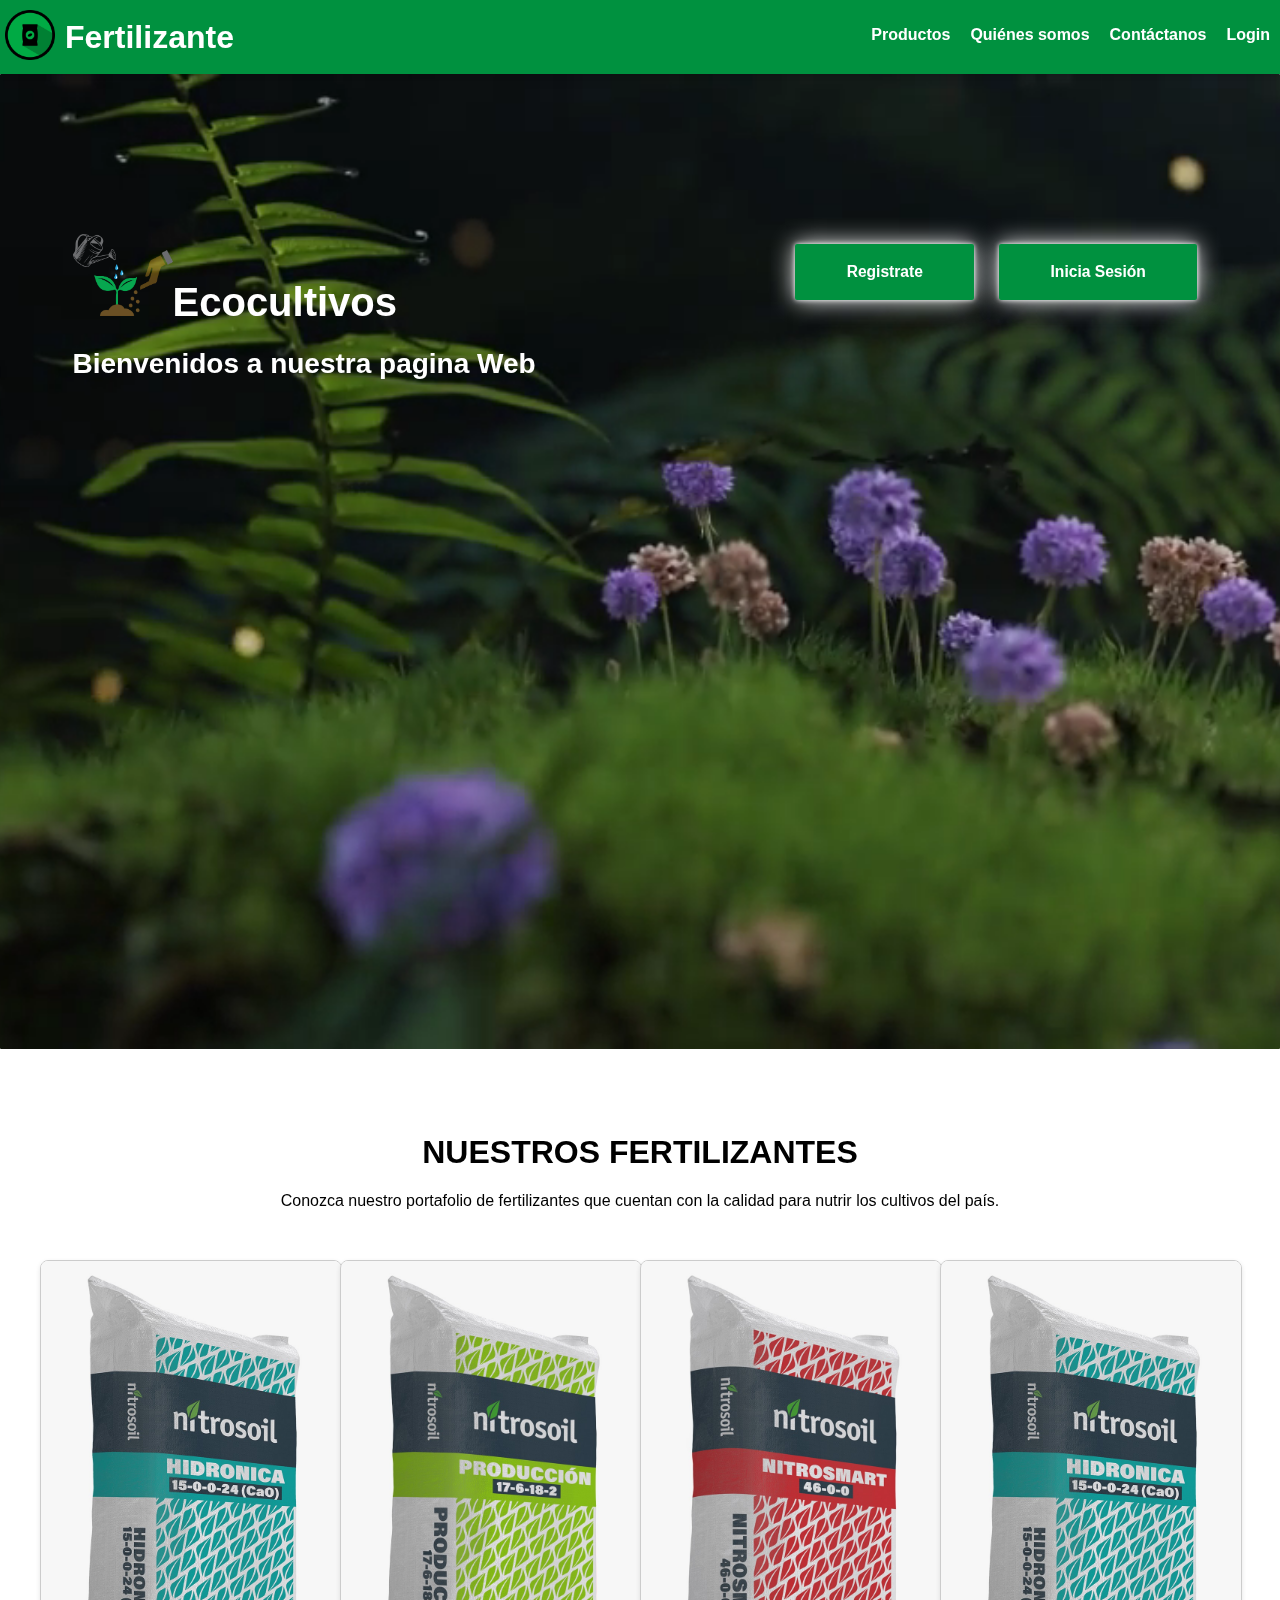
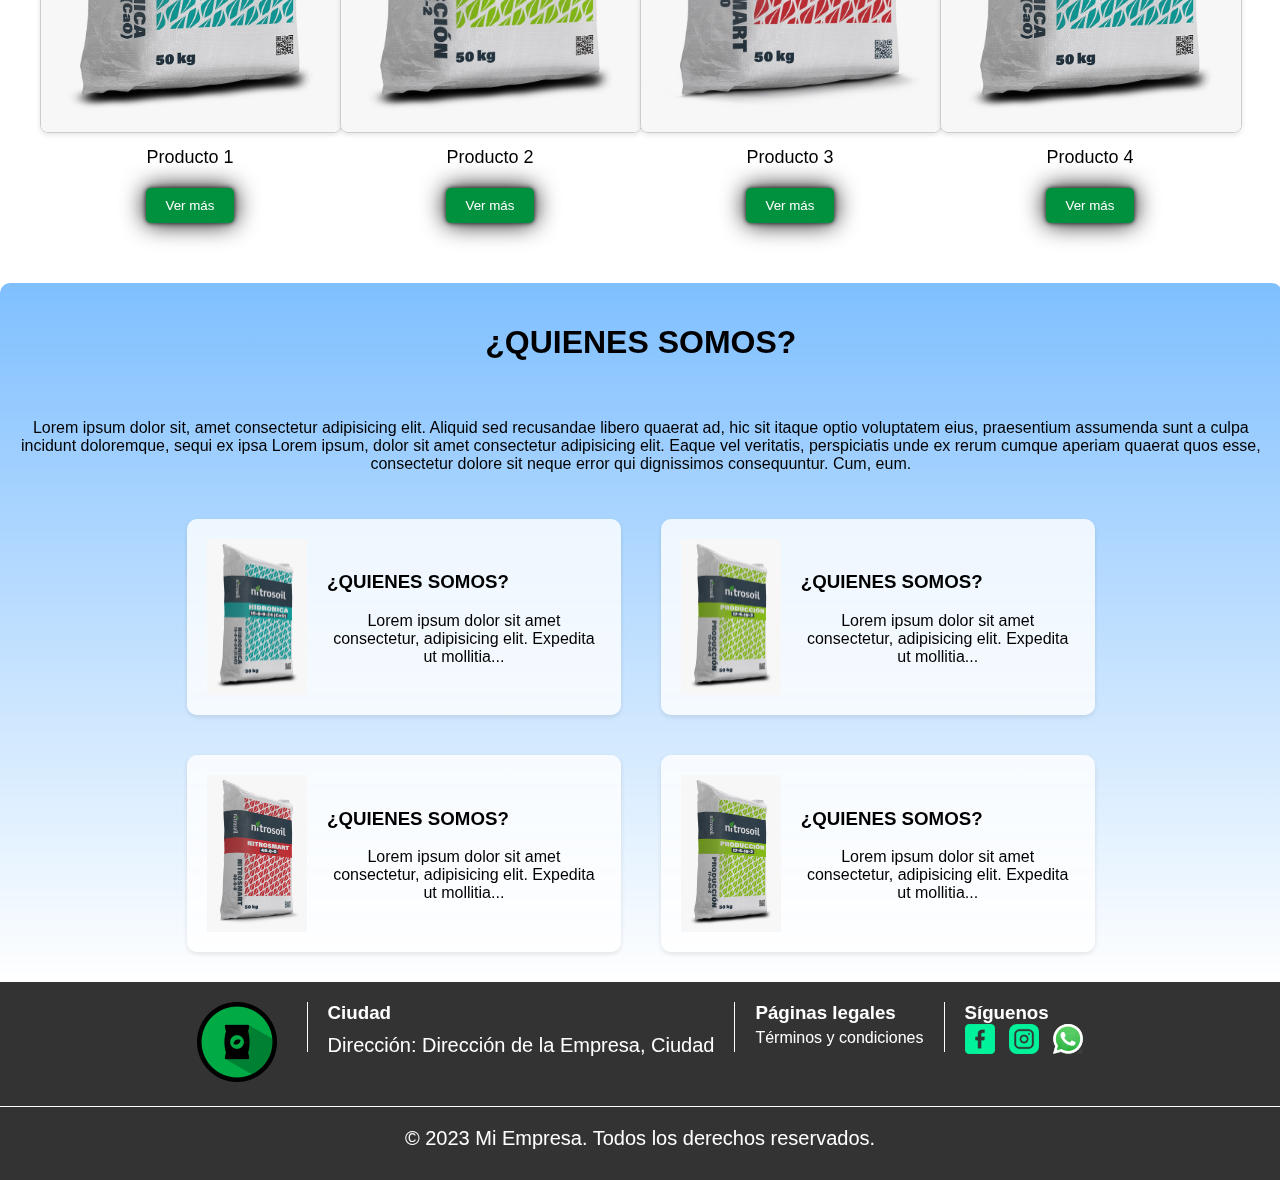
==== commit 6106bb3c: "modificando los logos" ====
--- a/index.html
+++ b/index.html
@@ -14,7 +14,7 @@
     <div class="header">
         <div class="logo-container">
             <a href="#">
-                <img src="img/1.png" alt="Logo de la empresa" class="logo">
+                <img src="img/fertilizer-7465857_1280.png" alt="Logo de la empresa" class="logo">
             </a>
             <h1 class="logo-name">Fertilizante</h1>
         </div>
@@ -33,7 +33,7 @@
             Tu navegador no soporta el elemento de video.
         </video>
         <div class="content-overlay">
-            <h1 class="logo-name"><img src="img/3.jpg" alt="Logo de la empresa" class="logo">Ecocultivos
+            <h1 class="logo-name"><img src="img/bb.png" alt="Logo de la empresa" class="logo">Ecocultivos
             </h1>
             <h2>Bienvenidos a nuestra pagina Web</h2>
         </div>
@@ -123,7 +123,7 @@
     <footer class="footer" id="pie-pagina">
         <div class="footer-content">
             <div class="footer-logo">
-                <img src="img/2.jpg" alt="Logo Ciudad">
+                <img src="img/fertilizer-7465857_1280.png" alt="Logo Ciudad">
             </div>
             <div class="footer-divider"></div>
             <div class="footer-info">
@@ -140,50 +140,10 @@
             <div class="footer-divider"></div>
             <div class="footer-social">
                 <h3>Síguenos</h3>
-                <svg width="50px" height="64px" viewBox="0 0 48 48" version="1.1" xmlns="http://www.w3.org/2000/svg"
-                    xmlns:xlink="http://www.w3.org/1999/xlink" fill="#000000">
-                    <g id="SVGRepo_bgCarrier" stroke-width="0"></g>
-                    <g id="SVGRepo_tracerCarrier" stroke-linecap="round" stroke-linejoin="round"></g>
-                    <g id="SVGRepo_iconCarrier">
-                        <title>Facebook-color</title>
-                        <desc>Created with Sketch.</desc>
-                        <defs> </defs>
-                        <g id="Icons" stroke="none" stroke-width="1" fill="none" fill-rule="evenodd">
-                            <g id="Color-" transform="translate(-200.000000, -160.000000)" fill="#4460A0">
-                                <path
-                                    d="M225.638355,208 L202.649232,208 C201.185673,208 200,206.813592 200,205.350603 L200,162.649211 C200,161.18585 201.185859,160 202.649232,160 L245.350955,160 C246.813955,160 248,161.18585 248,162.649211 L248,205.350603 C248,206.813778 246.813769,208 245.350955,208 L233.119305,208 L233.119305,189.411755 L239.358521,189.411755 L240.292755,182.167586 L233.119305,182.167586 L233.119305,177.542641 C233.119305,175.445287 233.701712,174.01601 236.70929,174.01601 L240.545311,174.014333 L240.545311,167.535091 C239.881886,167.446808 237.604784,167.24957 234.955552,167.24957 C229.424834,167.24957 225.638355,170.625526 225.638355,176.825209 L225.638355,182.167586 L219.383122,182.167586 L219.383122,189.411755 L225.638355,189.411755 L225.638355,208 L225.638355,208 Z"
-                                    id="Facebook"> </path>
-                            </g>
-                        </g>
-                    </g>
-                </svg> <svg width="50px" height="64px" viewBox="0 0 1024 1024" xmlns="http://www.w3.org/2000/svg" xmlns:xlink="http://www.w3.org/1999/xlink" fill="#000000"><g id="SVGRepo_bgCarrier" stroke-width="0"></g><g id="SVGRepo_tracerCarrier" stroke-linecap="round" stroke-linejoin="round"></g><g id="SVGRepo_iconCarrier"> <defs> <path id="a" d="M1023.941 765.153c0 5.606-.171 17.766-.508 27.159-.824 22.982-2.646 52.639-5.401 66.151-4.141 20.306-10.392 39.472-18.542 55.425-9.643 18.871-21.943 35.775-36.559 50.364-14.584 14.56-31.472 26.812-50.315 36.416-16.036 8.172-35.322 14.426-55.744 18.549-13.378 2.701-42.812 4.488-65.648 5.3-9.402.336-21.564.505-27.15.505l-504.226-.081c-5.607 0-17.765-.172-27.158-.509-22.983-.824-52.639-2.646-66.152-5.4-20.306-4.142-39.473-10.392-55.425-18.542-18.872-9.644-35.775-21.944-50.364-36.56-14.56-14.584-26.812-31.471-36.415-50.314-8.174-16.037-14.428-35.323-18.551-55.744-2.7-13.378-4.487-42.812-5.3-65.649-.334-9.401-.503-21.563-.503-27.148l.08-504.228c0-5.607.171-17.766.508-27.159.825-22.983 2.646-52.639 5.401-66.151 4.141-20.306 10.391-39.473 18.542-55.426C34.154 93.24 46.455 76.336 61.07 61.747c14.584-14.559 31.472-26.812 50.315-36.416 16.037-8.172 35.324-14.426 55.745-18.549 13.377-2.701 42.812-4.488 65.648-5.3 9.402-.335 21.565-.504 27.149-.504l504.227.081c5.608 0 17.766.171 27.159.508 22.983.825 52.638 2.646 66.152 5.401 20.305 4.141 39.472 10.391 55.425 18.542 18.871 9.643 35.774 21.944 50.363 36.559 14.559 14.584 26.812 31.471 36.415 50.315 8.174 16.037 14.428 35.323 18.551 55.744 2.7 13.378 4.486 42.812 5.3 65.649.335 9.402.504 21.564.504 27.15l-.082 504.226z"></path> </defs> <linearGradient id="b" gradientUnits="userSpaceOnUse" x1="512.001" y1=".978" x2="512.001" y2="1025.023"> <stop offset="0" stop-color="#61fd7d"></stop> <stop offset="1" stop-color="#2bb826"></stop> </linearGradient> <use xlink:href="#a" overflow="visible" fill="url(#b)"></use> <g> <path fill="#FFF" d="M783.302 243.246c-69.329-69.387-161.529-107.619-259.763-107.658-202.402 0-367.133 164.668-367.214 367.072-.026 64.699 16.883 127.854 49.017 183.522l-52.096 190.229 194.665-51.047c53.636 29.244 114.022 44.656 175.482 44.682h.151c202.382 0 367.128-164.688 367.21-367.094.039-98.087-38.121-190.319-107.452-259.706zM523.544 808.047h-.125c-54.767-.021-108.483-14.729-155.344-42.529l-11.146-6.612-115.517 30.293 30.834-112.592-7.259-11.544c-30.552-48.579-46.688-104.729-46.664-162.379.066-168.229 136.985-305.096 305.339-305.096 81.521.031 158.154 31.811 215.779 89.482s89.342 134.332 89.312 215.859c-.066 168.243-136.984 305.118-305.209 305.118zm167.415-228.515c-9.177-4.591-54.286-26.782-62.697-29.843-8.41-3.062-14.526-4.592-20.645 4.592-6.115 9.182-23.699 29.843-29.053 35.964-5.352 6.122-10.704 6.888-19.879 2.296-9.176-4.591-38.74-14.277-73.786-45.526-27.275-24.319-45.691-54.359-51.043-63.543-5.352-9.183-.569-14.146 4.024-18.72 4.127-4.109 9.175-10.713 13.763-16.069 4.587-5.355 6.117-9.183 9.175-15.304 3.059-6.122 1.529-11.479-.765-16.07-2.293-4.591-20.644-49.739-28.29-68.104-7.447-17.886-15.013-15.466-20.645-15.747-5.346-.266-11.469-.322-17.585-.322s-16.057 2.295-24.467 11.478-32.113 31.374-32.113 76.521c0 45.147 32.877 88.764 37.465 94.885 4.588 6.122 64.699 98.771 156.741 138.502 21.892 9.45 38.982 15.094 52.308 19.322 21.98 6.979 41.982 5.995 57.793 3.634 17.628-2.633 54.284-22.189 61.932-43.615 7.646-21.427 7.646-39.791 5.352-43.617-2.294-3.826-8.41-6.122-17.585-10.714z"></path> </g> </g></svg>
-                <svg width="50px" height="64px" viewBox="0 0 3364.7 3364.7" xmlns="http://www.w3.org/2000/svg"
-                    fill="#000000">
-                    <g id="SVGRepo_bgCarrier" stroke-width="0"></g>
-                    <g id="SVGRepo_tracerCarrier" stroke-linecap="round" stroke-linejoin="round"></g>
-                    <g id="SVGRepo_iconCarrier">
-                        <defs>
-                            <radialGradient id="0" cx="217.76" cy="3290.99" r="4271.92" gradientUnits="userSpaceOnUse">
-                                <stop offset=".09" stop-color="#fa8f21"></stop>
-                                <stop offset=".78" stop-color="#d82d7e"></stop>
-                            </radialGradient>
-                            <radialGradient id="1" cx="2330.61" cy="3182.95" r="3759.33" gradientUnits="userSpaceOnUse">
-                                <stop offset=".64" stop-color="#8c3aaa" stop-opacity="0"></stop>
-                                <stop offset="1" stop-color="#8c3aaa"></stop>
-                            </radialGradient>
-                        </defs>
-                        <path
-                            d="M853.2,3352.8c-200.1-9.1-308.8-42.4-381.1-70.6-95.8-37.3-164.1-81.7-236-153.5S119.7,2988.6,82.6,2892.8c-28.2-72.3-61.5-181-70.6-381.1C2,2295.4,0,2230.5,0,1682.5s2.2-612.8,11.9-829.3C21,653.1,54.5,544.6,82.5,472.1,119.8,376.3,164.3,308,236,236c71.8-71.8,140.1-116.4,236-153.5C544.3,54.3,653,21,853.1,11.9,1069.5,2,1134.5,0,1682.3,0c548,0,612.8,2.2,829.3,11.9,200.1,9.1,308.6,42.6,381.1,70.6,95.8,37.1,164.1,81.7,236,153.5s116.2,140.2,153.5,236c28.2,72.3,61.5,181,70.6,381.1,9.9,216.5,11.9,281.3,11.9,829.3,0,547.8-2,612.8-11.9,829.3-9.1,200.1-42.6,308.8-70.6,381.1-37.3,95.8-81.7,164.1-153.5,235.9s-140.2,116.2-236,153.5c-72.3,28.2-181,61.5-381.1,70.6-216.3,9.9-281.3,11.9-829.3,11.9-547.8,0-612.8-1.9-829.1-11.9"
-                            fill="url(#0)"></path>
-                        <path
-                            d="M853.2,3352.8c-200.1-9.1-308.8-42.4-381.1-70.6-95.8-37.3-164.1-81.7-236-153.5S119.7,2988.6,82.6,2892.8c-28.2-72.3-61.5-181-70.6-381.1C2,2295.4,0,2230.5,0,1682.5s2.2-612.8,11.9-829.3C21,653.1,54.5,544.6,82.5,472.1,119.8,376.3,164.3,308,236,236c71.8-71.8,140.1-116.4,236-153.5C544.3,54.3,653,21,853.1,11.9,1069.5,2,1134.5,0,1682.3,0c548,0,612.8,2.2,829.3,11.9,200.1,9.1,308.6,42.6,381.1,70.6,95.8,37.1,164.1,81.7,236,153.5s116.2,140.2,153.5,236c28.2,72.3,61.5,181,70.6,381.1,9.9,216.5,11.9,281.3,11.9,829.3,0,547.8-2,612.8-11.9,829.3-9.1,200.1-42.6,308.8-70.6,381.1-37.3,95.8-81.7,164.1-153.5,235.9s-140.2,116.2-236,153.5c-72.3,28.2-181,61.5-381.1,70.6-216.3,9.9-281.3,11.9-829.3,11.9-547.8,0-612.8-1.9-829.1-11.9"
-                            fill="url(#1)"></path>
-                        <path
-                            d="M1269.25,1689.52c0-230.11,186.49-416.7,416.6-416.7s416.7,186.59,416.7,416.7-186.59,416.7-416.7,416.7-416.6-186.59-416.6-416.7m-225.26,0c0,354.5,287.36,641.86,641.86,641.86s641.86-287.36,641.86-641.86-287.36-641.86-641.86-641.86S1044,1335,1044,1689.52m1159.13-667.31a150,150,0,1,0,150.06-149.94h-0.06a150.07,150.07,0,0,0-150,149.94M1180.85,2707c-121.87-5.55-188.11-25.85-232.13-43-58.36-22.72-100-49.78-143.78-93.5s-70.88-85.32-93.5-143.68c-17.16-44-37.46-110.26-43-232.13-6.06-131.76-7.27-171.34-7.27-505.15s1.31-373.28,7.27-505.15c5.55-121.87,26-188,43-232.13,22.72-58.36,49.78-100,93.5-143.78s85.32-70.88,143.78-93.5c44-17.16,110.26-37.46,232.13-43,131.76-6.06,171.34-7.27,505-7.27S2059.13,666,2191,672c121.87,5.55,188,26,232.13,43,58.36,22.62,100,49.78,143.78,93.5s70.78,85.42,93.5,143.78c17.16,44,37.46,110.26,43,232.13,6.06,131.87,7.27,171.34,7.27,505.15s-1.21,373.28-7.27,505.15c-5.55,121.87-25.95,188.11-43,232.13-22.72,58.36-49.78,100-93.5,143.68s-85.42,70.78-143.78,93.5c-44,17.16-110.26,37.46-232.13,43-131.76,6.06-171.34,7.27-505.15,7.27s-373.28-1.21-505-7.27M1170.5,447.09c-133.07,6.06-224,27.16-303.41,58.06-82.19,31.91-151.86,74.72-221.43,144.18S533.39,788.47,501.48,870.76c-30.9,79.46-52,170.34-58.06,303.41-6.16,133.28-7.57,175.89-7.57,515.35s1.41,382.07,7.57,515.35c6.06,133.08,27.16,223.95,58.06,303.41,31.91,82.19,74.62,152,144.18,221.43s139.14,112.18,221.43,144.18c79.56,30.9,170.34,52,303.41,58.06,133.35,6.06,175.89,7.57,515.35,7.57s382.07-1.41,515.35-7.57c133.08-6.06,223.95-27.16,303.41-58.06,82.19-32,151.86-74.72,221.43-144.18s112.18-139.24,144.18-221.43c30.9-79.46,52.1-170.34,58.06-303.41,6.06-133.38,7.47-175.89,7.47-515.35s-1.41-382.07-7.47-515.35c-6.06-133.08-27.16-224-58.06-303.41-32-82.19-74.72-151.86-144.18-221.43S2586.8,537.06,2504.71,505.15c-79.56-30.9-170.44-52.1-303.41-58.06C2068,441,2025.41,439.52,1686,439.52s-382.1,1.41-515.45,7.57"
-                            fill="#ffffff"></path>
-                    </g>
-                </svg>
-            </div>
+                <img src="img/facebook.png" alt="">
+                <img src="img/instagram.png" alt="">
+
+<svg width="30px" height="30px" viewBox="-2.73 0 1225.016 1225.016" xmlns="http://www.w3.org/2000/svg" xmlns:xlink="http://www.w3.org/1999/xlink" fill="#000000"><g id="SVGRepo_bgCarrier" stroke-width="0"></g><g id="SVGRepo_tracerCarrier" stroke-linecap="round" stroke-linejoin="round"></g><g id="SVGRepo_iconCarrier"><path fill="#E0E0E0" d="M1041.858 178.02C927.206 63.289 774.753.07 612.325 0 277.617 0 5.232 272.298 5.098 606.991c-.039 106.986 27.915 211.42 81.048 303.476L0 1225.016l321.898-84.406c88.689 48.368 188.547 73.855 290.166 73.896h.258.003c334.654 0 607.08-272.346 607.222-607.023.056-162.208-63.052-314.724-177.689-429.463zm-429.533 933.963h-.197c-90.578-.048-179.402-24.366-256.878-70.339l-18.438-10.93-191.021 50.083 51-186.176-12.013-19.087c-50.525-80.336-77.198-173.175-77.16-268.504.111-278.186 226.507-504.503 504.898-504.503 134.812.056 261.519 52.604 356.814 147.965 95.289 95.36 147.728 222.128 147.688 356.948-.118 278.195-226.522 504.543-504.693 504.543z"></path><linearGradient id="a" gradientUnits="userSpaceOnUse" x1="609.77" y1="1190.114" x2="609.77" y2="21.084"><stop offset="0" stop-color="#20b038"></stop><stop offset="1" stop-color="#60d66a"></stop></linearGradient><path fill="url(#a)" d="M27.875 1190.114l82.211-300.18c-50.719-87.852-77.391-187.523-77.359-289.602.133-319.398 260.078-579.25 579.469-579.25 155.016.07 300.508 60.398 409.898 169.891 109.414 109.492 169.633 255.031 169.57 409.812-.133 319.406-260.094 579.281-579.445 579.281-.023 0 .016 0 0 0h-.258c-96.977-.031-192.266-24.375-276.898-70.5l-307.188 80.548z"></path><image overflow="visible" opacity=".08" width="1000px" height="1000px" xlink:href="FCC0802E2AF8A915.png" transform="translate(270.984 291.372)"></image><path fill-rule="evenodd" clip-rule="evenodd" fill="#FFF" d="M462.273 349.294c-11.234-24.977-23.062-25.477-33.75-25.914-8.742-.375-18.75-.352-28.742-.352-10 0-26.25 3.758-39.992 18.766-13.75 15.008-52.5 51.289-52.5 125.078 0 73.797 53.75 145.102 61.242 155.117 7.5 10 103.758 166.266 256.203 226.383 126.695 49.961 152.477 40.023 179.977 37.523s88.734-36.273 101.234-71.297c12.5-35.016 12.5-65.031 8.75-71.305-3.75-6.25-13.75-10-28.75-17.5s-88.734-43.789-102.484-48.789-23.75-7.5-33.75 7.516c-10 15-38.727 48.773-47.477 58.773-8.75 10.023-17.5 11.273-32.5 3.773-15-7.523-63.305-23.344-120.609-74.438-44.586-39.75-74.688-88.844-83.438-103.859-8.75-15-.938-23.125 6.586-30.602 6.734-6.719 15-17.508 22.5-26.266 7.484-8.758 9.984-15.008 14.984-25.008 5-10.016 2.5-18.773-1.25-26.273s-32.898-81.67-46.234-111.326z"></path><path fill="#FFF" d="M1036.898 176.091C923.562 62.677 772.859.185 612.297.114 281.43.114 12.172 269.286 12.039 600.137 12 705.896 39.633 809.13 92.156 900.13L7 1211.067l318.203-83.438c87.672 47.812 186.383 73.008 286.836 73.047h.255.003c330.812 0 600.109-269.219 600.25-600.055.055-160.343-62.328-311.108-175.649-424.53zm-424.601 923.242h-.195c-89.539-.047-177.344-24.086-253.93-69.531l-18.227-10.805-188.828 49.508 50.414-184.039-11.875-18.867c-49.945-79.414-76.312-171.188-76.273-265.422.109-274.992 223.906-498.711 499.102-498.711 133.266.055 258.516 52 352.719 146.266 94.195 94.266 146.031 219.578 145.992 352.852-.118 274.999-223.923 498.749-498.899 498.749z"></path></g></svg>            </div>
         </div>
         <div class="footer-bottom">
             <p>&copy; 2023 Mi Empresa. Todos los derechos reservados.</p>
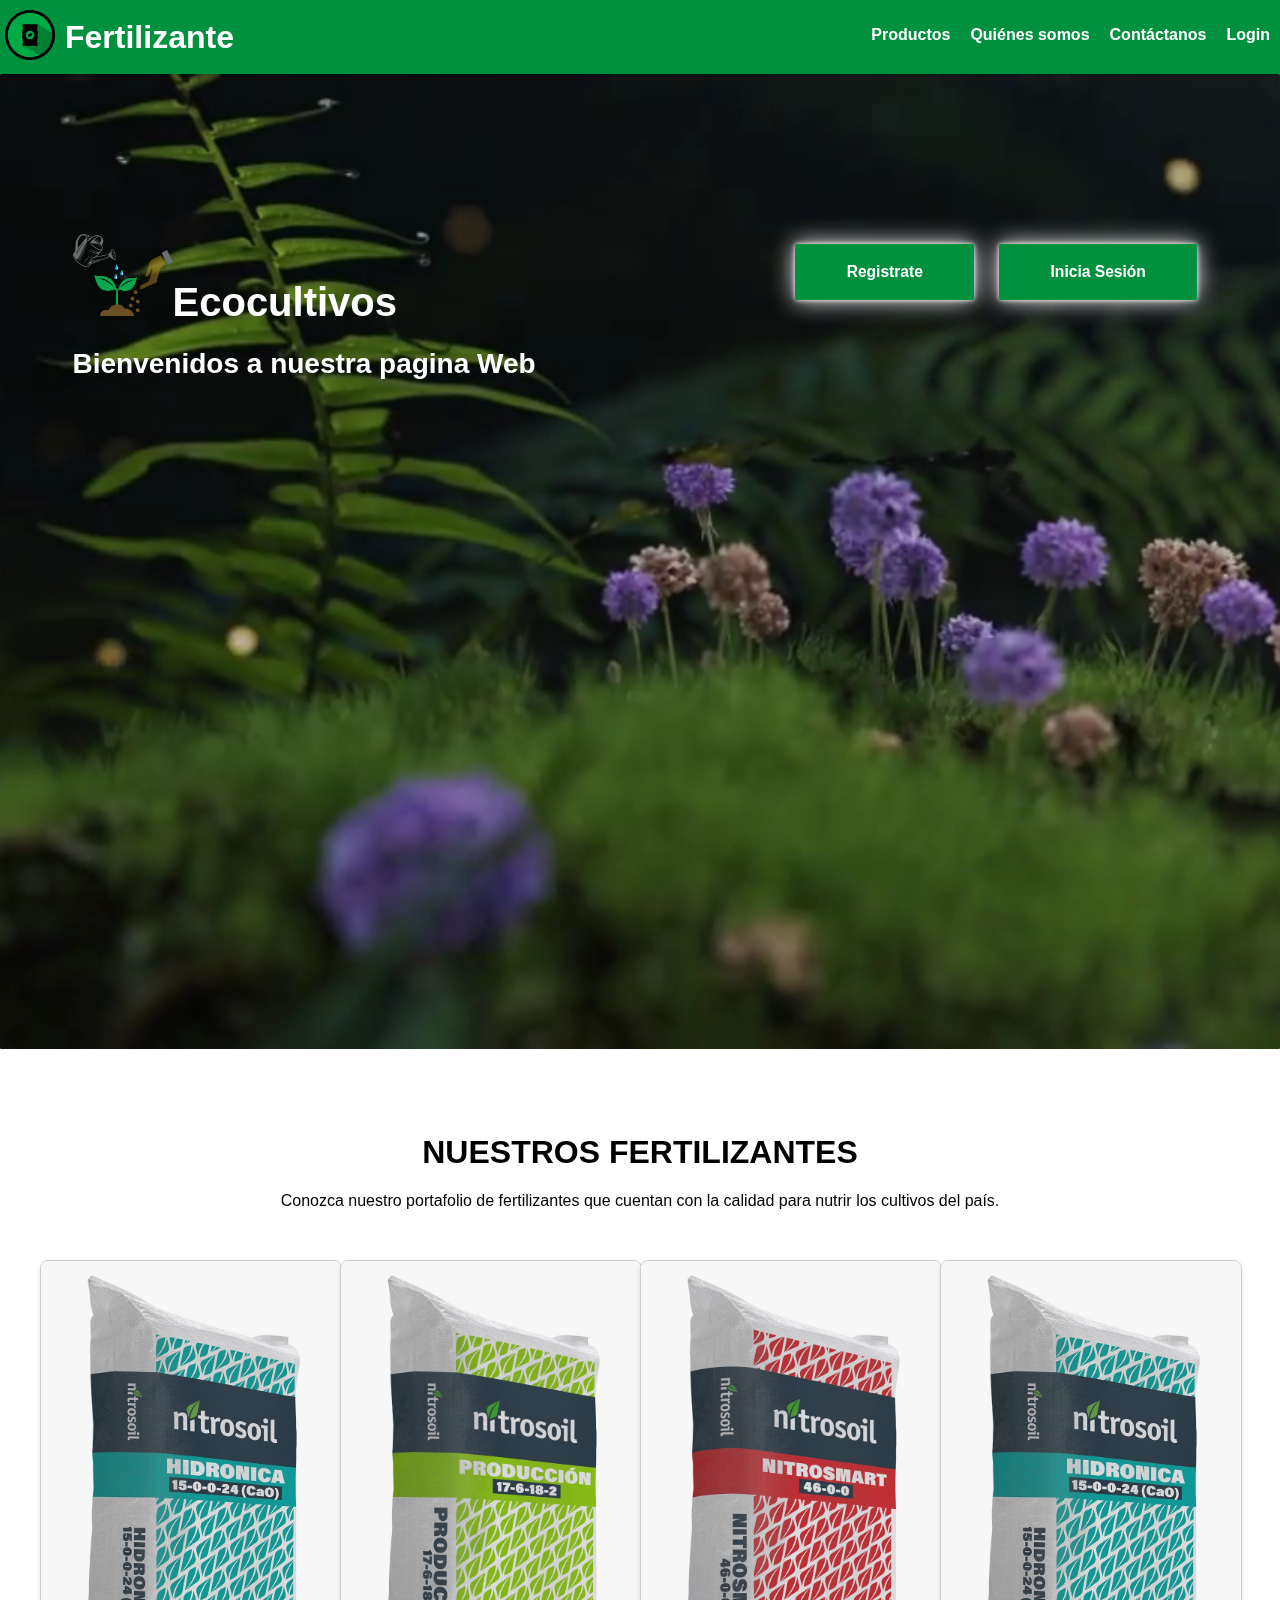
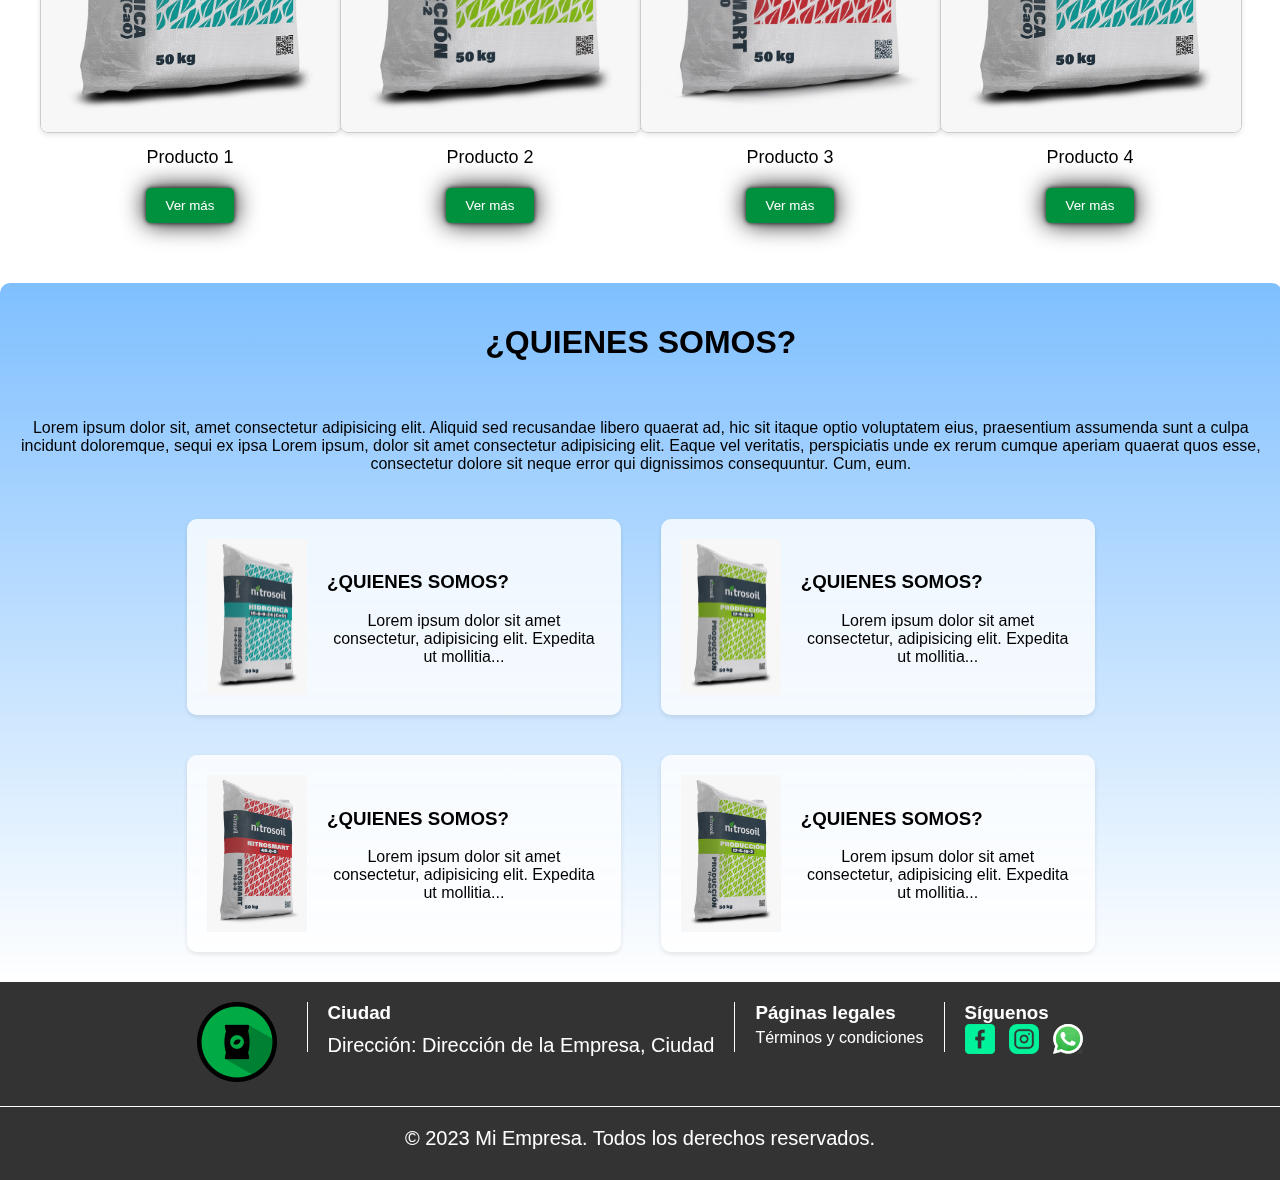
==== commit 6736b3d2: "mesclando con master" ====
--- a/index.html
+++ b/index.html
@@ -143,7 +143,7 @@
                 <img src="img/facebook.png" alt="">
                 <img src="img/instagram.png" alt="">
 
-<svg width="30px" height="30px" viewBox="-2.73 0 1225.016 1225.016" xmlns="http://www.w3.org/2000/svg" xmlns:xlink="http://www.w3.org/1999/xlink" fill="#000000"><g id="SVGRepo_bgCarrier" stroke-width="0"></g><g id="SVGRepo_tracerCarrier" stroke-linecap="round" stroke-linejoin="round"></g><g id="SVGRepo_iconCarrier"><path fill="#E0E0E0" d="M1041.858 178.02C927.206 63.289 774.753.07 612.325 0 277.617 0 5.232 272.298 5.098 606.991c-.039 106.986 27.915 211.42 81.048 303.476L0 1225.016l321.898-84.406c88.689 48.368 188.547 73.855 290.166 73.896h.258.003c334.654 0 607.08-272.346 607.222-607.023.056-162.208-63.052-314.724-177.689-429.463zm-429.533 933.963h-.197c-90.578-.048-179.402-24.366-256.878-70.339l-18.438-10.93-191.021 50.083 51-186.176-12.013-19.087c-50.525-80.336-77.198-173.175-77.16-268.504.111-278.186 226.507-504.503 504.898-504.503 134.812.056 261.519 52.604 356.814 147.965 95.289 95.36 147.728 222.128 147.688 356.948-.118 278.195-226.522 504.543-504.693 504.543z"></path><linearGradient id="a" gradientUnits="userSpaceOnUse" x1="609.77" y1="1190.114" x2="609.77" y2="21.084"><stop offset="0" stop-color="#20b038"></stop><stop offset="1" stop-color="#60d66a"></stop></linearGradient><path fill="url(#a)" d="M27.875 1190.114l82.211-300.18c-50.719-87.852-77.391-187.523-77.359-289.602.133-319.398 260.078-579.25 579.469-579.25 155.016.07 300.508 60.398 409.898 169.891 109.414 109.492 169.633 255.031 169.57 409.812-.133 319.406-260.094 579.281-579.445 579.281-.023 0 .016 0 0 0h-.258c-96.977-.031-192.266-24.375-276.898-70.5l-307.188 80.548z"></path><image overflow="visible" opacity=".08" width="1000px" height="1000px" xlink:href="FCC0802E2AF8A915.png" transform="translate(270.984 291.372)"></image><path fill-rule="evenodd" clip-rule="evenodd" fill="#FFF" d="M462.273 349.294c-11.234-24.977-23.062-25.477-33.75-25.914-8.742-.375-18.75-.352-28.742-.352-10 0-26.25 3.758-39.992 18.766-13.75 15.008-52.5 51.289-52.5 125.078 0 73.797 53.75 145.102 61.242 155.117 7.5 10 103.758 166.266 256.203 226.383 126.695 49.961 152.477 40.023 179.977 37.523s88.734-36.273 101.234-71.297c12.5-35.016 12.5-65.031 8.75-71.305-3.75-6.25-13.75-10-28.75-17.5s-88.734-43.789-102.484-48.789-23.75-7.5-33.75 7.516c-10 15-38.727 48.773-47.477 58.773-8.75 10.023-17.5 11.273-32.5 3.773-15-7.523-63.305-23.344-120.609-74.438-44.586-39.75-74.688-88.844-83.438-103.859-8.75-15-.938-23.125 6.586-30.602 6.734-6.719 15-17.508 22.5-26.266 7.484-8.758 9.984-15.008 14.984-25.008 5-10.016 2.5-18.773-1.25-26.273s-32.898-81.67-46.234-111.326z"></path><path fill="#FFF" d="M1036.898 176.091C923.562 62.677 772.859.185 612.297.114 281.43.114 12.172 269.286 12.039 600.137 12 705.896 39.633 809.13 92.156 900.13L7 1211.067l318.203-83.438c87.672 47.812 186.383 73.008 286.836 73.047h.255.003c330.812 0 600.109-269.219 600.25-600.055.055-160.343-62.328-311.108-175.649-424.53zm-424.601 923.242h-.195c-89.539-.047-177.344-24.086-253.93-69.531l-18.227-10.805-188.828 49.508 50.414-184.039-11.875-18.867c-49.945-79.414-76.312-171.188-76.273-265.422.109-274.992 223.906-498.711 499.102-498.711 133.266.055 258.516 52 352.719 146.266 94.195 94.266 146.031 219.578 145.992 352.852-.118 274.999-223.923 498.749-498.899 498.749z"></path></g></svg>            </div>
+                <svg width="30px" height="30px" viewBox="-2.73 0 1225.016 1225.016" xmlns="http://www.w3.org/2000/svg" xmlns:xlink="http://www.w3.org/1999/xlink" fill="#000000"><g id="SVGRepo_bgCarrier" stroke-width="0"></g><g id="SVGRepo_tracerCarrier" stroke-linecap="round" stroke-linejoin="round"></g><g id="SVGRepo_iconCarrier"><path fill="#E0E0E0" d="M1041.858 178.02C927.206 63.289 774.753.07 612.325 0 277.617 0 5.232 272.298 5.098 606.991c-.039 106.986 27.915 211.42 81.048 303.476L0 1225.016l321.898-84.406c88.689 48.368 188.547 73.855 290.166 73.896h.258.003c334.654 0 607.08-272.346 607.222-607.023.056-162.208-63.052-314.724-177.689-429.463zm-429.533 933.963h-.197c-90.578-.048-179.402-24.366-256.878-70.339l-18.438-10.93-191.021 50.083 51-186.176-12.013-19.087c-50.525-80.336-77.198-173.175-77.16-268.504.111-278.186 226.507-504.503 504.898-504.503 134.812.056 261.519 52.604 356.814 147.965 95.289 95.36 147.728 222.128 147.688 356.948-.118 278.195-226.522 504.543-504.693 504.543z"></path><linearGradient id="a" gradientUnits="userSpaceOnUse" x1="609.77" y1="1190.114" x2="609.77" y2="21.084"><stop offset="0" stop-color="#20b038"></stop><stop offset="1" stop-color="#60d66a"></stop></linearGradient><path fill="url(#a)" d="M27.875 1190.114l82.211-300.18c-50.719-87.852-77.391-187.523-77.359-289.602.133-319.398 260.078-579.25 579.469-579.25 155.016.07 300.508 60.398 409.898 169.891 109.414 109.492 169.633 255.031 169.57 409.812-.133 319.406-260.094 579.281-579.445 579.281-.023 0 .016 0 0 0h-.258c-96.977-.031-192.266-24.375-276.898-70.5l-307.188 80.548z"></path><image overflow="visible" opacity=".08" width="1000px" height="1000px" xlink:href="FCC0802E2AF8A915.png" transform="translate(270.984 291.372)"></image><path fill-rule="evenodd" clip-rule="evenodd" fill="#FFF" d="M462.273 349.294c-11.234-24.977-23.062-25.477-33.75-25.914-8.742-.375-18.75-.352-28.742-.352-10 0-26.25 3.758-39.992 18.766-13.75 15.008-52.5 51.289-52.5 125.078 0 73.797 53.75 145.102 61.242 155.117 7.5 10 103.758 166.266 256.203 226.383 126.695 49.961 152.477 40.023 179.977 37.523s88.734-36.273 101.234-71.297c12.5-35.016 12.5-65.031 8.75-71.305-3.75-6.25-13.75-10-28.75-17.5s-88.734-43.789-102.484-48.789-23.75-7.5-33.75 7.516c-10 15-38.727 48.773-47.477 58.773-8.75 10.023-17.5 11.273-32.5 3.773-15-7.523-63.305-23.344-120.609-74.438-44.586-39.75-74.688-88.844-83.438-103.859-8.75-15-.938-23.125 6.586-30.602 6.734-6.719 15-17.508 22.5-26.266 7.484-8.758 9.984-15.008 14.984-25.008 5-10.016 2.5-18.773-1.25-26.273s-32.898-81.67-46.234-111.326z"></path><path fill="#FFF" d="M1036.898 176.091C923.562 62.677 772.859.185 612.297.114 281.43.114 12.172 269.286 12.039 600.137 12 705.896 39.633 809.13 92.156 900.13L7 1211.067l318.203-83.438c87.672 47.812 186.383 73.008 286.836 73.047h.255.003c330.812 0 600.109-269.219 600.25-600.055.055-160.343-62.328-311.108-175.649-424.53zm-424.601 923.242h-.195c-89.539-.047-177.344-24.086-253.93-69.531l-18.227-10.805-188.828 49.508 50.414-184.039-11.875-18.867c-49.945-79.414-76.312-171.188-76.273-265.422.109-274.992 223.906-498.711 499.102-498.711 133.266.055 258.516 52 352.719 146.266 94.195 94.266 146.031 219.578 145.992 352.852-.118 274.999-223.923 498.749-498.899 498.749z"></path></g></svg>            </div>
         </div>
         <div class="footer-bottom">
             <p>&copy; 2023 Mi Empresa. Todos los derechos reservados.</p>
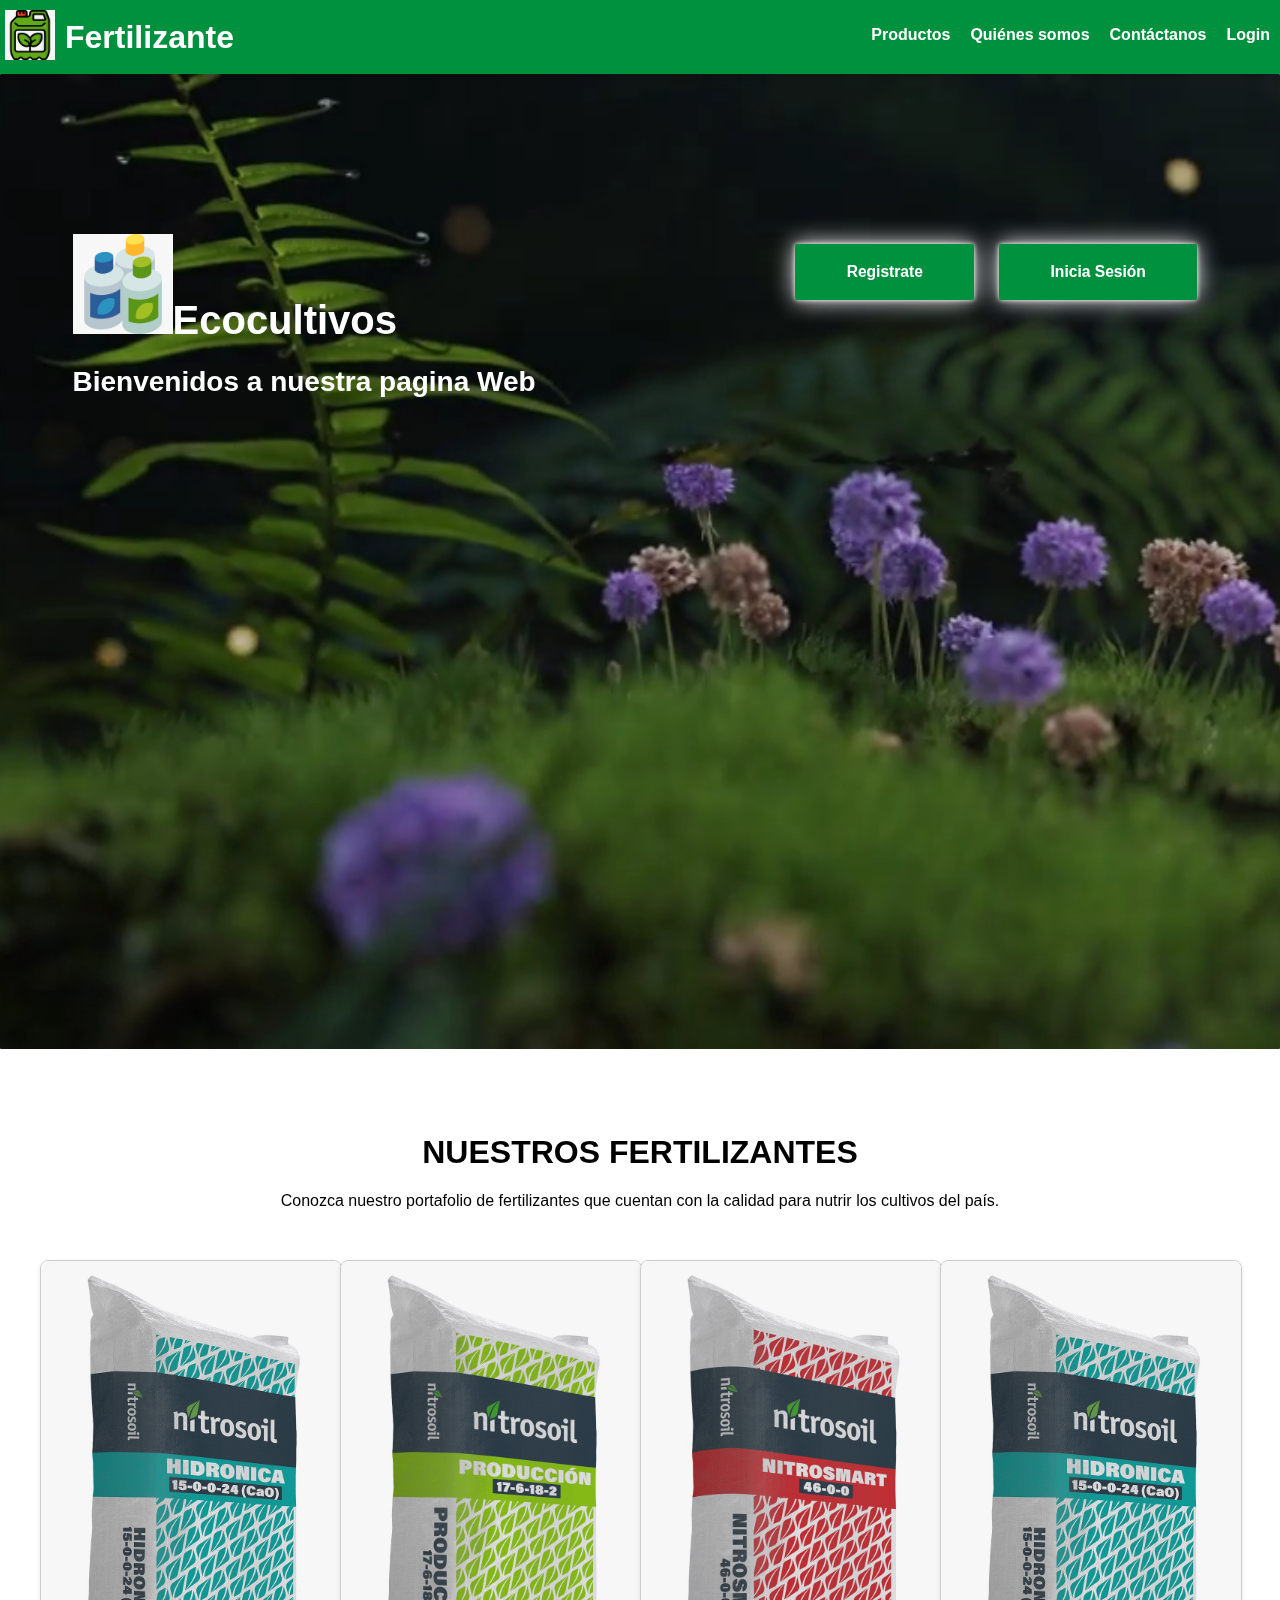
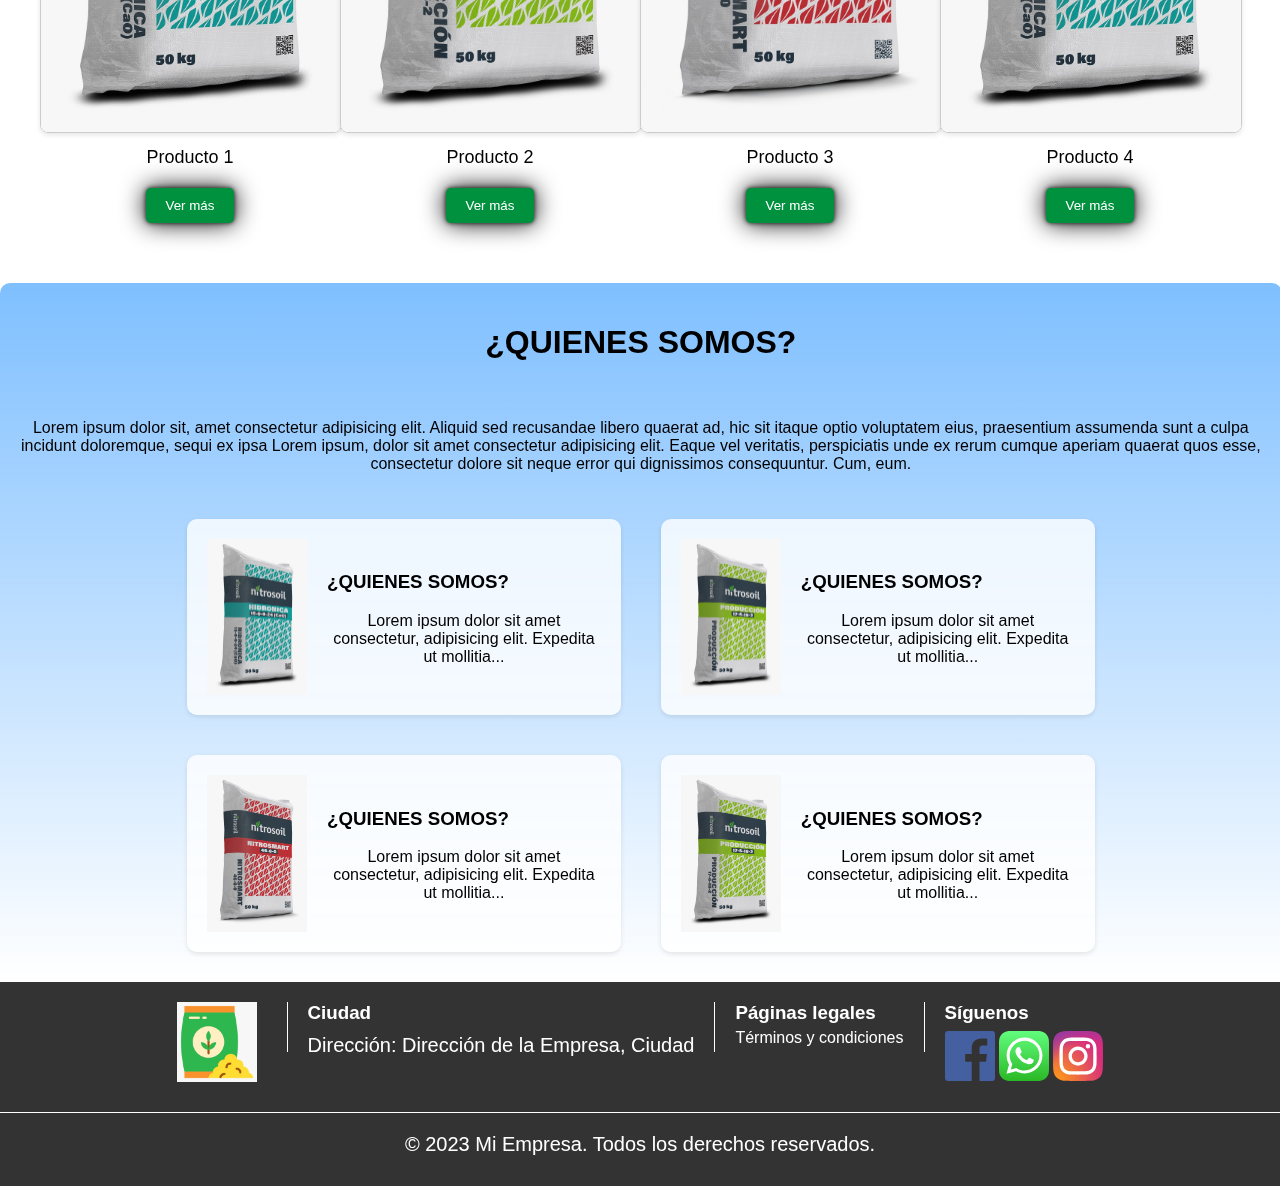
==== commit 63c07e27: "Arreglando el login" ====
--- a/index.html
+++ b/index.html
@@ -5,7 +5,7 @@
     <meta charset="UTF-8">
     <meta name="viewport" content="width=device-width, initial-scale=1.0">
     <link rel="shortcut icon" href="/img/producto1.jpg" type="image/x-icon">
-    <link rel="stylesheet" href="/asset/style.css">
+    <link rel="stylesheet" href="asset/style.css">
     <title>Fertilizante</title>
 </head>
 <body>
@@ -14,7 +14,7 @@
     <div class="header">
         <div class="logo-container">
             <a href="#">
-                <img src="img/fertilizer-7465857_1280.png" alt="Logo de la empresa" class="logo">
+                <img src="img/1.png" alt="Logo de la empresa" class="logo">
             </a>
             <h1 class="logo-name">Fertilizante</h1>
         </div>
@@ -33,7 +33,7 @@
             Tu navegador no soporta el elemento de video.
         </video>
         <div class="content-overlay">
-            <h1 class="logo-name"><img src="img/bb.png" alt="Logo de la empresa" class="logo">Ecocultivos
+            <h1 class="logo-name"><img src="img/3.jpg" alt="Logo de la empresa" class="logo">Ecocultivos
             </h1>
             <h2>Bienvenidos a nuestra pagina Web</h2>
         </div>
@@ -123,7 +123,7 @@
     <footer class="footer" id="pie-pagina">
         <div class="footer-content">
             <div class="footer-logo">
-                <img src="img/fertilizer-7465857_1280.png" alt="Logo Ciudad">
+                <img src="img/2.jpg" alt="Logo Ciudad">
             </div>
             <div class="footer-divider"></div>
             <div class="footer-info">
@@ -140,10 +140,50 @@
             <div class="footer-divider"></div>
             <div class="footer-social">
                 <h3>Síguenos</h3>
-                <img src="img/facebook.png" alt="">
-                <img src="img/instagram.png" alt="">
-
-                <svg width="30px" height="30px" viewBox="-2.73 0 1225.016 1225.016" xmlns="http://www.w3.org/2000/svg" xmlns:xlink="http://www.w3.org/1999/xlink" fill="#000000"><g id="SVGRepo_bgCarrier" stroke-width="0"></g><g id="SVGRepo_tracerCarrier" stroke-linecap="round" stroke-linejoin="round"></g><g id="SVGRepo_iconCarrier"><path fill="#E0E0E0" d="M1041.858 178.02C927.206 63.289 774.753.07 612.325 0 277.617 0 5.232 272.298 5.098 606.991c-.039 106.986 27.915 211.42 81.048 303.476L0 1225.016l321.898-84.406c88.689 48.368 188.547 73.855 290.166 73.896h.258.003c334.654 0 607.08-272.346 607.222-607.023.056-162.208-63.052-314.724-177.689-429.463zm-429.533 933.963h-.197c-90.578-.048-179.402-24.366-256.878-70.339l-18.438-10.93-191.021 50.083 51-186.176-12.013-19.087c-50.525-80.336-77.198-173.175-77.16-268.504.111-278.186 226.507-504.503 504.898-504.503 134.812.056 261.519 52.604 356.814 147.965 95.289 95.36 147.728 222.128 147.688 356.948-.118 278.195-226.522 504.543-504.693 504.543z"></path><linearGradient id="a" gradientUnits="userSpaceOnUse" x1="609.77" y1="1190.114" x2="609.77" y2="21.084"><stop offset="0" stop-color="#20b038"></stop><stop offset="1" stop-color="#60d66a"></stop></linearGradient><path fill="url(#a)" d="M27.875 1190.114l82.211-300.18c-50.719-87.852-77.391-187.523-77.359-289.602.133-319.398 260.078-579.25 579.469-579.25 155.016.07 300.508 60.398 409.898 169.891 109.414 109.492 169.633 255.031 169.57 409.812-.133 319.406-260.094 579.281-579.445 579.281-.023 0 .016 0 0 0h-.258c-96.977-.031-192.266-24.375-276.898-70.5l-307.188 80.548z"></path><image overflow="visible" opacity=".08" width="1000px" height="1000px" xlink:href="FCC0802E2AF8A915.png" transform="translate(270.984 291.372)"></image><path fill-rule="evenodd" clip-rule="evenodd" fill="#FFF" d="M462.273 349.294c-11.234-24.977-23.062-25.477-33.75-25.914-8.742-.375-18.75-.352-28.742-.352-10 0-26.25 3.758-39.992 18.766-13.75 15.008-52.5 51.289-52.5 125.078 0 73.797 53.75 145.102 61.242 155.117 7.5 10 103.758 166.266 256.203 226.383 126.695 49.961 152.477 40.023 179.977 37.523s88.734-36.273 101.234-71.297c12.5-35.016 12.5-65.031 8.75-71.305-3.75-6.25-13.75-10-28.75-17.5s-88.734-43.789-102.484-48.789-23.75-7.5-33.75 7.516c-10 15-38.727 48.773-47.477 58.773-8.75 10.023-17.5 11.273-32.5 3.773-15-7.523-63.305-23.344-120.609-74.438-44.586-39.75-74.688-88.844-83.438-103.859-8.75-15-.938-23.125 6.586-30.602 6.734-6.719 15-17.508 22.5-26.266 7.484-8.758 9.984-15.008 14.984-25.008 5-10.016 2.5-18.773-1.25-26.273s-32.898-81.67-46.234-111.326z"></path><path fill="#FFF" d="M1036.898 176.091C923.562 62.677 772.859.185 612.297.114 281.43.114 12.172 269.286 12.039 600.137 12 705.896 39.633 809.13 92.156 900.13L7 1211.067l318.203-83.438c87.672 47.812 186.383 73.008 286.836 73.047h.255.003c330.812 0 600.109-269.219 600.25-600.055.055-160.343-62.328-311.108-175.649-424.53zm-424.601 923.242h-.195c-89.539-.047-177.344-24.086-253.93-69.531l-18.227-10.805-188.828 49.508 50.414-184.039-11.875-18.867c-49.945-79.414-76.312-171.188-76.273-265.422.109-274.992 223.906-498.711 499.102-498.711 133.266.055 258.516 52 352.719 146.266 94.195 94.266 146.031 219.578 145.992 352.852-.118 274.999-223.923 498.749-498.899 498.749z"></path></g></svg>            </div>
+                <svg width="50px" height="64px" viewBox="0 0 48 48" version="1.1" xmlns="http://www.w3.org/2000/svg"
+                    xmlns:xlink="http://www.w3.org/1999/xlink" fill="#000000">
+                    <g id="SVGRepo_bgCarrier" stroke-width="0"></g>
+                    <g id="SVGRepo_tracerCarrier" stroke-linecap="round" stroke-linejoin="round"></g>
+                    <g id="SVGRepo_iconCarrier">
+                        <title>Facebook-color</title>
+                        <desc>Created with Sketch.</desc>
+                        <defs> </defs>
+                        <g id="Icons" stroke="none" stroke-width="1" fill="none" fill-rule="evenodd">
+                            <g id="Color-" transform="translate(-200.000000, -160.000000)" fill="#4460A0">
+                                <path
+                                    d="M225.638355,208 L202.649232,208 C201.185673,208 200,206.813592 200,205.350603 L200,162.649211 C200,161.18585 201.185859,160 202.649232,160 L245.350955,160 C246.813955,160 248,161.18585 248,162.649211 L248,205.350603 C248,206.813778 246.813769,208 245.350955,208 L233.119305,208 L233.119305,189.411755 L239.358521,189.411755 L240.292755,182.167586 L233.119305,182.167586 L233.119305,177.542641 C233.119305,175.445287 233.701712,174.01601 236.70929,174.01601 L240.545311,174.014333 L240.545311,167.535091 C239.881886,167.446808 237.604784,167.24957 234.955552,167.24957 C229.424834,167.24957 225.638355,170.625526 225.638355,176.825209 L225.638355,182.167586 L219.383122,182.167586 L219.383122,189.411755 L225.638355,189.411755 L225.638355,208 L225.638355,208 Z"
+                                    id="Facebook"> </path>
+                            </g>
+                        </g>
+                    </g>
+                </svg> <svg width="50px" height="64px" viewBox="0 0 1024 1024" xmlns="http://www.w3.org/2000/svg" xmlns:xlink="http://www.w3.org/1999/xlink" fill="#000000"><g id="SVGRepo_bgCarrier" stroke-width="0"></g><g id="SVGRepo_tracerCarrier" stroke-linecap="round" stroke-linejoin="round"></g><g id="SVGRepo_iconCarrier"> <defs> <path id="a" d="M1023.941 765.153c0 5.606-.171 17.766-.508 27.159-.824 22.982-2.646 52.639-5.401 66.151-4.141 20.306-10.392 39.472-18.542 55.425-9.643 18.871-21.943 35.775-36.559 50.364-14.584 14.56-31.472 26.812-50.315 36.416-16.036 8.172-35.322 14.426-55.744 18.549-13.378 2.701-42.812 4.488-65.648 5.3-9.402.336-21.564.505-27.15.505l-504.226-.081c-5.607 0-17.765-.172-27.158-.509-22.983-.824-52.639-2.646-66.152-5.4-20.306-4.142-39.473-10.392-55.425-18.542-18.872-9.644-35.775-21.944-50.364-36.56-14.56-14.584-26.812-31.471-36.415-50.314-8.174-16.037-14.428-35.323-18.551-55.744-2.7-13.378-4.487-42.812-5.3-65.649-.334-9.401-.503-21.563-.503-27.148l.08-504.228c0-5.607.171-17.766.508-27.159.825-22.983 2.646-52.639 5.401-66.151 4.141-20.306 10.391-39.473 18.542-55.426C34.154 93.24 46.455 76.336 61.07 61.747c14.584-14.559 31.472-26.812 50.315-36.416 16.037-8.172 35.324-14.426 55.745-18.549 13.377-2.701 42.812-4.488 65.648-5.3 9.402-.335 21.565-.504 27.149-.504l504.227.081c5.608 0 17.766.171 27.159.508 22.983.825 52.638 2.646 66.152 5.401 20.305 4.141 39.472 10.391 55.425 18.542 18.871 9.643 35.774 21.944 50.363 36.559 14.559 14.584 26.812 31.471 36.415 50.315 8.174 16.037 14.428 35.323 18.551 55.744 2.7 13.378 4.486 42.812 5.3 65.649.335 9.402.504 21.564.504 27.15l-.082 504.226z"></path> </defs> <linearGradient id="b" gradientUnits="userSpaceOnUse" x1="512.001" y1=".978" x2="512.001" y2="1025.023"> <stop offset="0" stop-color="#61fd7d"></stop> <stop offset="1" stop-color="#2bb826"></stop> </linearGradient> <use xlink:href="#a" overflow="visible" fill="url(#b)"></use> <g> <path fill="#FFF" d="M783.302 243.246c-69.329-69.387-161.529-107.619-259.763-107.658-202.402 0-367.133 164.668-367.214 367.072-.026 64.699 16.883 127.854 49.017 183.522l-52.096 190.229 194.665-51.047c53.636 29.244 114.022 44.656 175.482 44.682h.151c202.382 0 367.128-164.688 367.21-367.094.039-98.087-38.121-190.319-107.452-259.706zM523.544 808.047h-.125c-54.767-.021-108.483-14.729-155.344-42.529l-11.146-6.612-115.517 30.293 30.834-112.592-7.259-11.544c-30.552-48.579-46.688-104.729-46.664-162.379.066-168.229 136.985-305.096 305.339-305.096 81.521.031 158.154 31.811 215.779 89.482s89.342 134.332 89.312 215.859c-.066 168.243-136.984 305.118-305.209 305.118zm167.415-228.515c-9.177-4.591-54.286-26.782-62.697-29.843-8.41-3.062-14.526-4.592-20.645 4.592-6.115 9.182-23.699 29.843-29.053 35.964-5.352 6.122-10.704 6.888-19.879 2.296-9.176-4.591-38.74-14.277-73.786-45.526-27.275-24.319-45.691-54.359-51.043-63.543-5.352-9.183-.569-14.146 4.024-18.72 4.127-4.109 9.175-10.713 13.763-16.069 4.587-5.355 6.117-9.183 9.175-15.304 3.059-6.122 1.529-11.479-.765-16.07-2.293-4.591-20.644-49.739-28.29-68.104-7.447-17.886-15.013-15.466-20.645-15.747-5.346-.266-11.469-.322-17.585-.322s-16.057 2.295-24.467 11.478-32.113 31.374-32.113 76.521c0 45.147 32.877 88.764 37.465 94.885 4.588 6.122 64.699 98.771 156.741 138.502 21.892 9.45 38.982 15.094 52.308 19.322 21.98 6.979 41.982 5.995 57.793 3.634 17.628-2.633 54.284-22.189 61.932-43.615 7.646-21.427 7.646-39.791 5.352-43.617-2.294-3.826-8.41-6.122-17.585-10.714z"></path> </g> </g></svg>
+                <svg width="50px" height="64px" viewBox="0 0 3364.7 3364.7" xmlns="http://www.w3.org/2000/svg"
+                    fill="#000000">
+                    <g id="SVGRepo_bgCarrier" stroke-width="0"></g>
+                    <g id="SVGRepo_tracerCarrier" stroke-linecap="round" stroke-linejoin="round"></g>
+                    <g id="SVGRepo_iconCarrier">
+                        <defs>
+                            <radialGradient id="0" cx="217.76" cy="3290.99" r="4271.92" gradientUnits="userSpaceOnUse">
+                                <stop offset=".09" stop-color="#fa8f21"></stop>
+                                <stop offset=".78" stop-color="#d82d7e"></stop>
+                            </radialGradient>
+                            <radialGradient id="1" cx="2330.61" cy="3182.95" r="3759.33" gradientUnits="userSpaceOnUse">
+                                <stop offset=".64" stop-color="#8c3aaa" stop-opacity="0"></stop>
+                                <stop offset="1" stop-color="#8c3aaa"></stop>
+                            </radialGradient>
+                        </defs>
+                        <path
+                            d="M853.2,3352.8c-200.1-9.1-308.8-42.4-381.1-70.6-95.8-37.3-164.1-81.7-236-153.5S119.7,2988.6,82.6,2892.8c-28.2-72.3-61.5-181-70.6-381.1C2,2295.4,0,2230.5,0,1682.5s2.2-612.8,11.9-829.3C21,653.1,54.5,544.6,82.5,472.1,119.8,376.3,164.3,308,236,236c71.8-71.8,140.1-116.4,236-153.5C544.3,54.3,653,21,853.1,11.9,1069.5,2,1134.5,0,1682.3,0c548,0,612.8,2.2,829.3,11.9,200.1,9.1,308.6,42.6,381.1,70.6,95.8,37.1,164.1,81.7,236,153.5s116.2,140.2,153.5,236c28.2,72.3,61.5,181,70.6,381.1,9.9,216.5,11.9,281.3,11.9,829.3,0,547.8-2,612.8-11.9,829.3-9.1,200.1-42.6,308.8-70.6,381.1-37.3,95.8-81.7,164.1-153.5,235.9s-140.2,116.2-236,153.5c-72.3,28.2-181,61.5-381.1,70.6-216.3,9.9-281.3,11.9-829.3,11.9-547.8,0-612.8-1.9-829.1-11.9"
+                            fill="url(#0)"></path>
+                        <path
+                            d="M853.2,3352.8c-200.1-9.1-308.8-42.4-381.1-70.6-95.8-37.3-164.1-81.7-236-153.5S119.7,2988.6,82.6,2892.8c-28.2-72.3-61.5-181-70.6-381.1C2,2295.4,0,2230.5,0,1682.5s2.2-612.8,11.9-829.3C21,653.1,54.5,544.6,82.5,472.1,119.8,376.3,164.3,308,236,236c71.8-71.8,140.1-116.4,236-153.5C544.3,54.3,653,21,853.1,11.9,1069.5,2,1134.5,0,1682.3,0c548,0,612.8,2.2,829.3,11.9,200.1,9.1,308.6,42.6,381.1,70.6,95.8,37.1,164.1,81.7,236,153.5s116.2,140.2,153.5,236c28.2,72.3,61.5,181,70.6,381.1,9.9,216.5,11.9,281.3,11.9,829.3,0,547.8-2,612.8-11.9,829.3-9.1,200.1-42.6,308.8-70.6,381.1-37.3,95.8-81.7,164.1-153.5,235.9s-140.2,116.2-236,153.5c-72.3,28.2-181,61.5-381.1,70.6-216.3,9.9-281.3,11.9-829.3,11.9-547.8,0-612.8-1.9-829.1-11.9"
+                            fill="url(#1)"></path>
+                        <path
+                            d="M1269.25,1689.52c0-230.11,186.49-416.7,416.6-416.7s416.7,186.59,416.7,416.7-186.59,416.7-416.7,416.7-416.6-186.59-416.6-416.7m-225.26,0c0,354.5,287.36,641.86,641.86,641.86s641.86-287.36,641.86-641.86-287.36-641.86-641.86-641.86S1044,1335,1044,1689.52m1159.13-667.31a150,150,0,1,0,150.06-149.94h-0.06a150.07,150.07,0,0,0-150,149.94M1180.85,2707c-121.87-5.55-188.11-25.85-232.13-43-58.36-22.72-100-49.78-143.78-93.5s-70.88-85.32-93.5-143.68c-17.16-44-37.46-110.26-43-232.13-6.06-131.76-7.27-171.34-7.27-505.15s1.31-373.28,7.27-505.15c5.55-121.87,26-188,43-232.13,22.72-58.36,49.78-100,93.5-143.78s85.32-70.88,143.78-93.5c44-17.16,110.26-37.46,232.13-43,131.76-6.06,171.34-7.27,505-7.27S2059.13,666,2191,672c121.87,5.55,188,26,232.13,43,58.36,22.62,100,49.78,143.78,93.5s70.78,85.42,93.5,143.78c17.16,44,37.46,110.26,43,232.13,6.06,131.87,7.27,171.34,7.27,505.15s-1.21,373.28-7.27,505.15c-5.55,121.87-25.95,188.11-43,232.13-22.72,58.36-49.78,100-93.5,143.68s-85.42,70.78-143.78,93.5c-44,17.16-110.26,37.46-232.13,43-131.76,6.06-171.34,7.27-505.15,7.27s-373.28-1.21-505-7.27M1170.5,447.09c-133.07,6.06-224,27.16-303.41,58.06-82.19,31.91-151.86,74.72-221.43,144.18S533.39,788.47,501.48,870.76c-30.9,79.46-52,170.34-58.06,303.41-6.16,133.28-7.57,175.89-7.57,515.35s1.41,382.07,7.57,515.35c6.06,133.08,27.16,223.95,58.06,303.41,31.91,82.19,74.62,152,144.18,221.43s139.14,112.18,221.43,144.18c79.56,30.9,170.34,52,303.41,58.06,133.35,6.06,175.89,7.57,515.35,7.57s382.07-1.41,515.35-7.57c133.08-6.06,223.95-27.16,303.41-58.06,82.19-32,151.86-74.72,221.43-144.18s112.18-139.24,144.18-221.43c30.9-79.46,52.1-170.34,58.06-303.41,6.06-133.38,7.47-175.89,7.47-515.35s-1.41-382.07-7.47-515.35c-6.06-133.08-27.16-224-58.06-303.41-32-82.19-74.72-151.86-144.18-221.43S2586.8,537.06,2504.71,505.15c-79.56-30.9-170.44-52.1-303.41-58.06C2068,441,2025.41,439.52,1686,439.52s-382.1,1.41-515.45,7.57"
+                            fill="#ffffff"></path>
+                    </g>
+                </svg>
+            </div>
         </div>
         <div class="footer-bottom">
             <p>&copy; 2023 Mi Empresa. Todos los derechos reservados.</p>
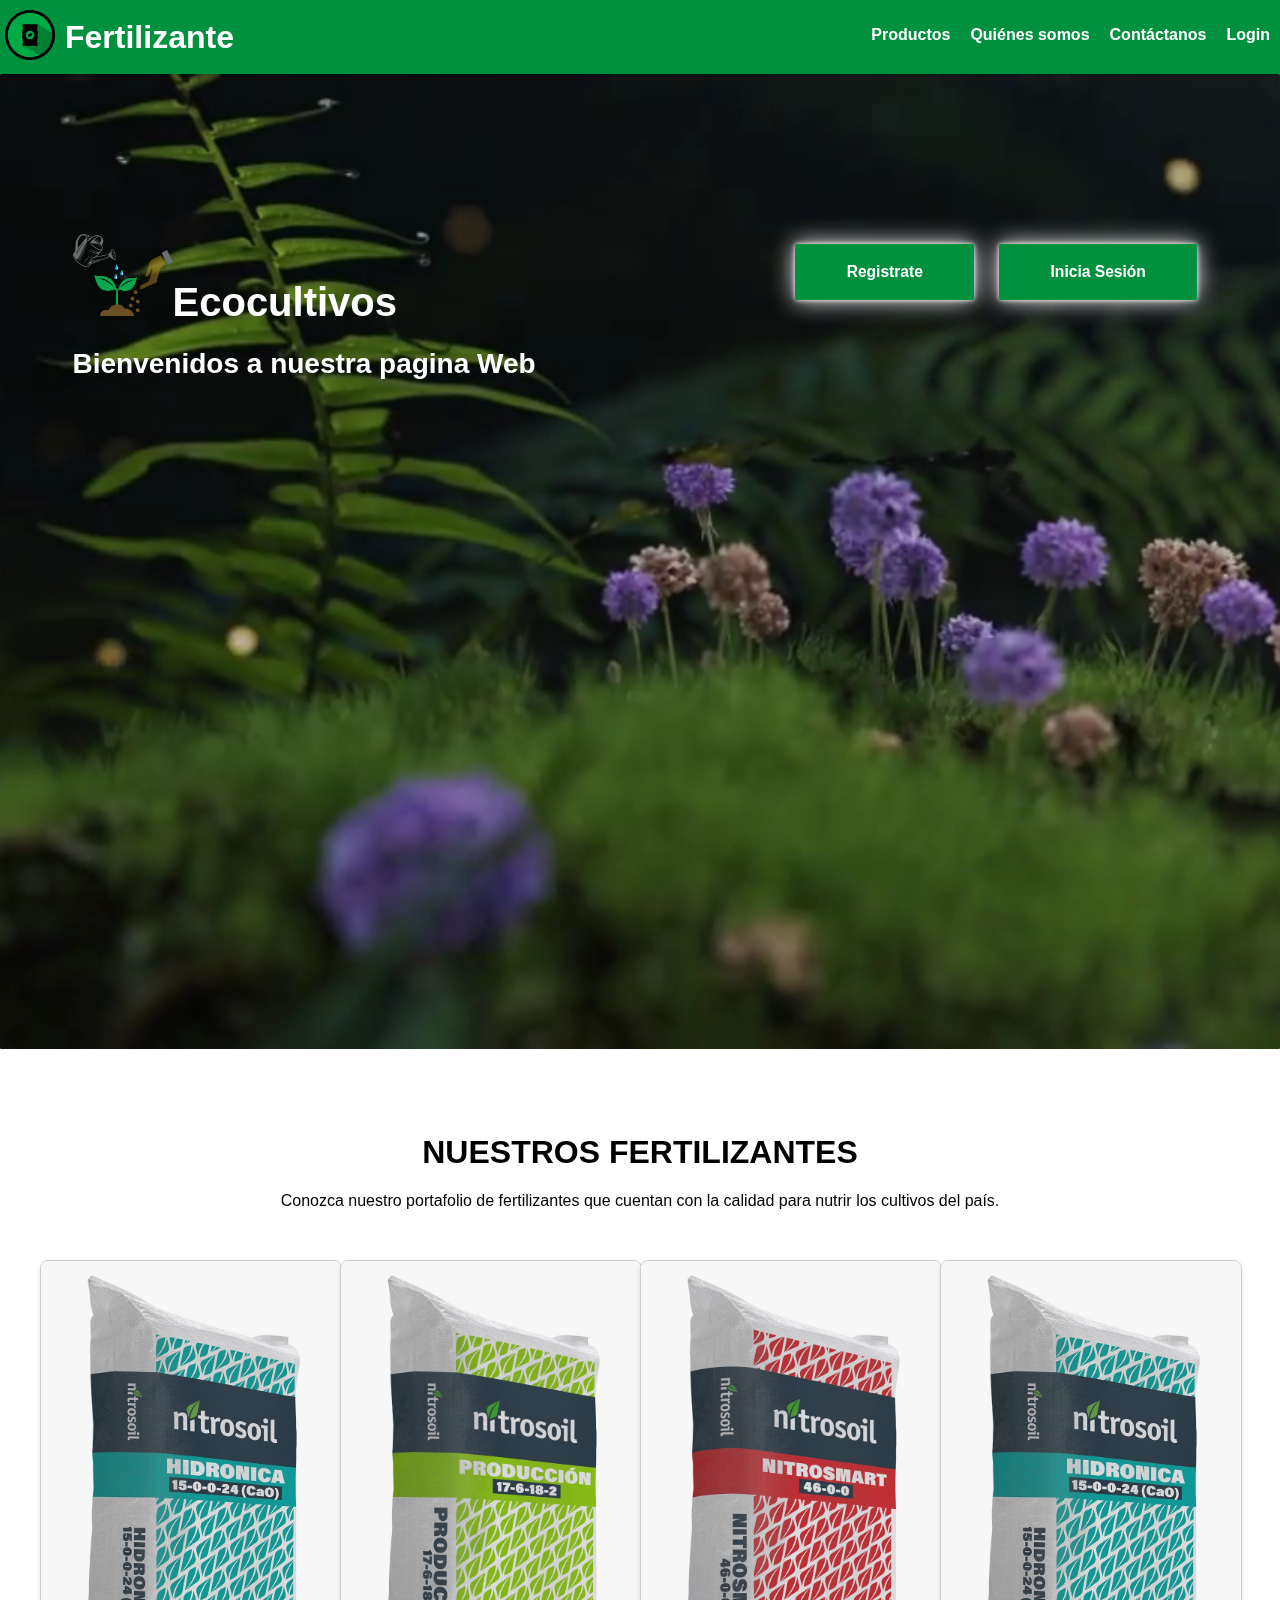
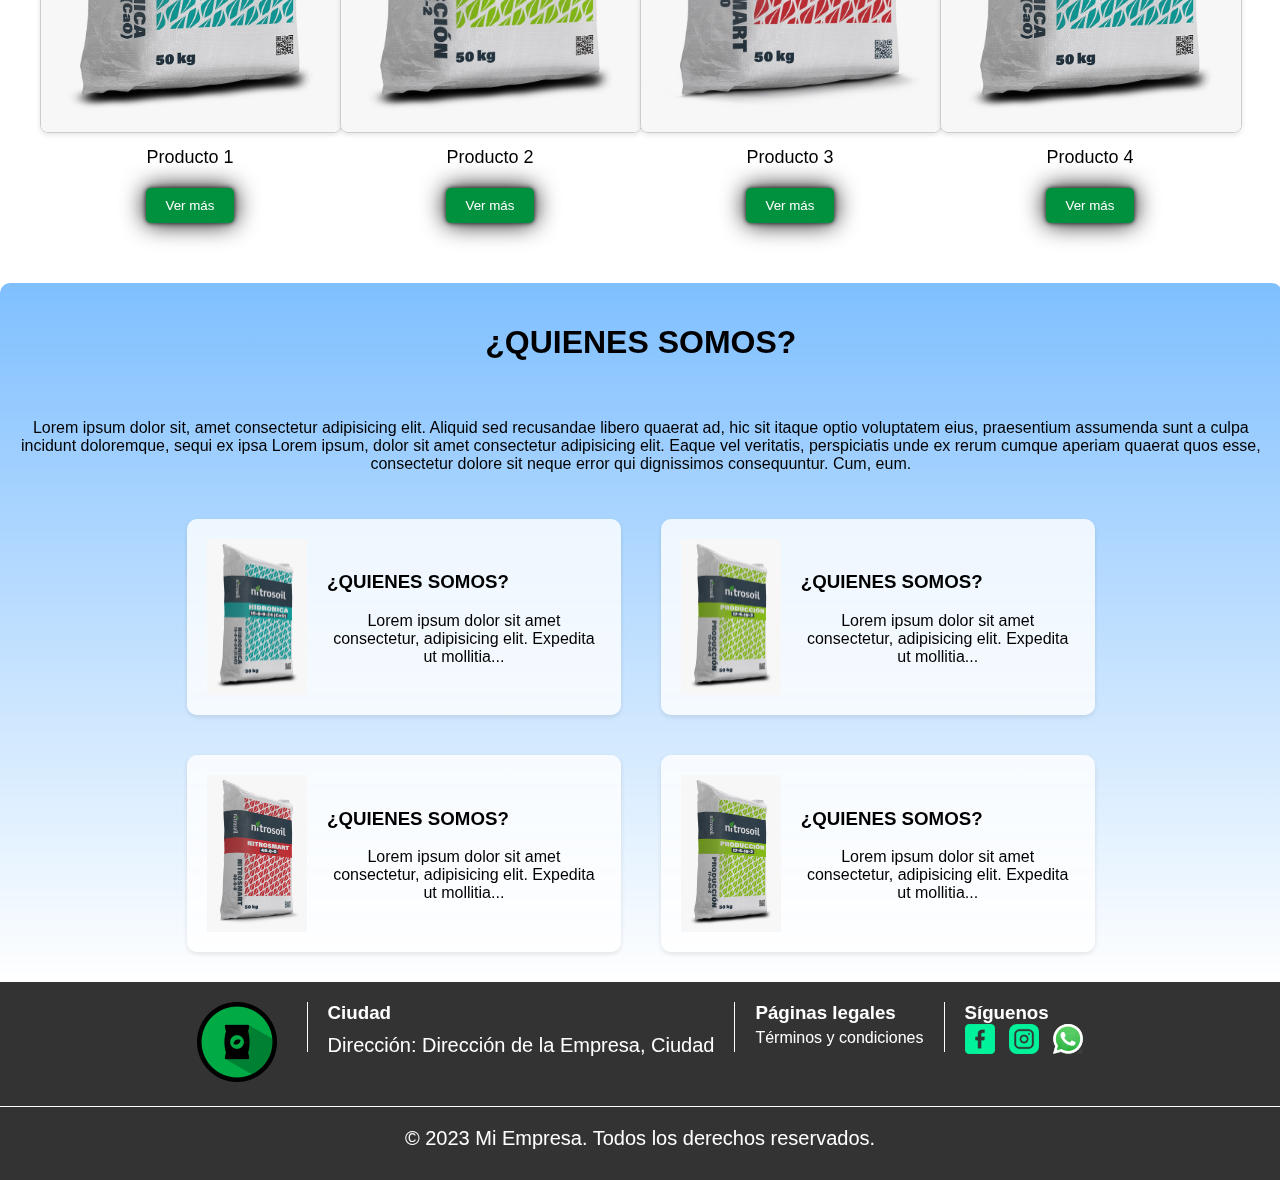
==== commit d12132e1: "aa" ====
--- a/index.html
+++ b/index.html
@@ -14,7 +14,7 @@
     <div class="header">
         <div class="logo-container">
             <a href="#">
-                <img src="img/1.png" alt="Logo de la empresa" class="logo">
+                <img src="img/fertilizer-7465857_1280.png" alt="Logo de la empresa" class="logo">
             </a>
             <h1 class="logo-name">Fertilizante</h1>
         </div>
@@ -33,7 +33,7 @@
             Tu navegador no soporta el elemento de video.
         </video>
         <div class="content-overlay">
-            <h1 class="logo-name"><img src="img/3.jpg" alt="Logo de la empresa" class="logo">Ecocultivos
+            <h1 class="logo-name"><img src="img/bb.png" alt="Logo de la empresa" class="logo">Ecocultivos
             </h1>
             <h2>Bienvenidos a nuestra pagina Web</h2>
         </div>
@@ -123,7 +123,7 @@
     <footer class="footer" id="pie-pagina">
         <div class="footer-content">
             <div class="footer-logo">
-                <img src="img/2.jpg" alt="Logo Ciudad">
+                <img src="img/fertilizer-7465857_1280.png" alt="Logo Ciudad">
             </div>
             <div class="footer-divider"></div>
             <div class="footer-info">
@@ -140,50 +140,10 @@
             <div class="footer-divider"></div>
             <div class="footer-social">
                 <h3>Síguenos</h3>
-                <svg width="50px" height="64px" viewBox="0 0 48 48" version="1.1" xmlns="http://www.w3.org/2000/svg"
-                    xmlns:xlink="http://www.w3.org/1999/xlink" fill="#000000">
-                    <g id="SVGRepo_bgCarrier" stroke-width="0"></g>
-                    <g id="SVGRepo_tracerCarrier" stroke-linecap="round" stroke-linejoin="round"></g>
-                    <g id="SVGRepo_iconCarrier">
-                        <title>Facebook-color</title>
-                        <desc>Created with Sketch.</desc>
-                        <defs> </defs>
-                        <g id="Icons" stroke="none" stroke-width="1" fill="none" fill-rule="evenodd">
-                            <g id="Color-" transform="translate(-200.000000, -160.000000)" fill="#4460A0">
-                                <path
-                                    d="M225.638355,208 L202.649232,208 C201.185673,208 200,206.813592 200,205.350603 L200,162.649211 C200,161.18585 201.185859,160 202.649232,160 L245.350955,160 C246.813955,160 248,161.18585 248,162.649211 L248,205.350603 C248,206.813778 246.813769,208 245.350955,208 L233.119305,208 L233.119305,189.411755 L239.358521,189.411755 L240.292755,182.167586 L233.119305,182.167586 L233.119305,177.542641 C233.119305,175.445287 233.701712,174.01601 236.70929,174.01601 L240.545311,174.014333 L240.545311,167.535091 C239.881886,167.446808 237.604784,167.24957 234.955552,167.24957 C229.424834,167.24957 225.638355,170.625526 225.638355,176.825209 L225.638355,182.167586 L219.383122,182.167586 L219.383122,189.411755 L225.638355,189.411755 L225.638355,208 L225.638355,208 Z"
-                                    id="Facebook"> </path>
-                            </g>
-                        </g>
-                    </g>
-                </svg> <svg width="50px" height="64px" viewBox="0 0 1024 1024" xmlns="http://www.w3.org/2000/svg" xmlns:xlink="http://www.w3.org/1999/xlink" fill="#000000"><g id="SVGRepo_bgCarrier" stroke-width="0"></g><g id="SVGRepo_tracerCarrier" stroke-linecap="round" stroke-linejoin="round"></g><g id="SVGRepo_iconCarrier"> <defs> <path id="a" d="M1023.941 765.153c0 5.606-.171 17.766-.508 27.159-.824 22.982-2.646 52.639-5.401 66.151-4.141 20.306-10.392 39.472-18.542 55.425-9.643 18.871-21.943 35.775-36.559 50.364-14.584 14.56-31.472 26.812-50.315 36.416-16.036 8.172-35.322 14.426-55.744 18.549-13.378 2.701-42.812 4.488-65.648 5.3-9.402.336-21.564.505-27.15.505l-504.226-.081c-5.607 0-17.765-.172-27.158-.509-22.983-.824-52.639-2.646-66.152-5.4-20.306-4.142-39.473-10.392-55.425-18.542-18.872-9.644-35.775-21.944-50.364-36.56-14.56-14.584-26.812-31.471-36.415-50.314-8.174-16.037-14.428-35.323-18.551-55.744-2.7-13.378-4.487-42.812-5.3-65.649-.334-9.401-.503-21.563-.503-27.148l.08-504.228c0-5.607.171-17.766.508-27.159.825-22.983 2.646-52.639 5.401-66.151 4.141-20.306 10.391-39.473 18.542-55.426C34.154 93.24 46.455 76.336 61.07 61.747c14.584-14.559 31.472-26.812 50.315-36.416 16.037-8.172 35.324-14.426 55.745-18.549 13.377-2.701 42.812-4.488 65.648-5.3 9.402-.335 21.565-.504 27.149-.504l504.227.081c5.608 0 17.766.171 27.159.508 22.983.825 52.638 2.646 66.152 5.401 20.305 4.141 39.472 10.391 55.425 18.542 18.871 9.643 35.774 21.944 50.363 36.559 14.559 14.584 26.812 31.471 36.415 50.315 8.174 16.037 14.428 35.323 18.551 55.744 2.7 13.378 4.486 42.812 5.3 65.649.335 9.402.504 21.564.504 27.15l-.082 504.226z"></path> </defs> <linearGradient id="b" gradientUnits="userSpaceOnUse" x1="512.001" y1=".978" x2="512.001" y2="1025.023"> <stop offset="0" stop-color="#61fd7d"></stop> <stop offset="1" stop-color="#2bb826"></stop> </linearGradient> <use xlink:href="#a" overflow="visible" fill="url(#b)"></use> <g> <path fill="#FFF" d="M783.302 243.246c-69.329-69.387-161.529-107.619-259.763-107.658-202.402 0-367.133 164.668-367.214 367.072-.026 64.699 16.883 127.854 49.017 183.522l-52.096 190.229 194.665-51.047c53.636 29.244 114.022 44.656 175.482 44.682h.151c202.382 0 367.128-164.688 367.21-367.094.039-98.087-38.121-190.319-107.452-259.706zM523.544 808.047h-.125c-54.767-.021-108.483-14.729-155.344-42.529l-11.146-6.612-115.517 30.293 30.834-112.592-7.259-11.544c-30.552-48.579-46.688-104.729-46.664-162.379.066-168.229 136.985-305.096 305.339-305.096 81.521.031 158.154 31.811 215.779 89.482s89.342 134.332 89.312 215.859c-.066 168.243-136.984 305.118-305.209 305.118zm167.415-228.515c-9.177-4.591-54.286-26.782-62.697-29.843-8.41-3.062-14.526-4.592-20.645 4.592-6.115 9.182-23.699 29.843-29.053 35.964-5.352 6.122-10.704 6.888-19.879 2.296-9.176-4.591-38.74-14.277-73.786-45.526-27.275-24.319-45.691-54.359-51.043-63.543-5.352-9.183-.569-14.146 4.024-18.72 4.127-4.109 9.175-10.713 13.763-16.069 4.587-5.355 6.117-9.183 9.175-15.304 3.059-6.122 1.529-11.479-.765-16.07-2.293-4.591-20.644-49.739-28.29-68.104-7.447-17.886-15.013-15.466-20.645-15.747-5.346-.266-11.469-.322-17.585-.322s-16.057 2.295-24.467 11.478-32.113 31.374-32.113 76.521c0 45.147 32.877 88.764 37.465 94.885 4.588 6.122 64.699 98.771 156.741 138.502 21.892 9.45 38.982 15.094 52.308 19.322 21.98 6.979 41.982 5.995 57.793 3.634 17.628-2.633 54.284-22.189 61.932-43.615 7.646-21.427 7.646-39.791 5.352-43.617-2.294-3.826-8.41-6.122-17.585-10.714z"></path> </g> </g></svg>
-                <svg width="50px" height="64px" viewBox="0 0 3364.7 3364.7" xmlns="http://www.w3.org/2000/svg"
-                    fill="#000000">
-                    <g id="SVGRepo_bgCarrier" stroke-width="0"></g>
-                    <g id="SVGRepo_tracerCarrier" stroke-linecap="round" stroke-linejoin="round"></g>
-                    <g id="SVGRepo_iconCarrier">
-                        <defs>
-                            <radialGradient id="0" cx="217.76" cy="3290.99" r="4271.92" gradientUnits="userSpaceOnUse">
-                                <stop offset=".09" stop-color="#fa8f21"></stop>
-                                <stop offset=".78" stop-color="#d82d7e"></stop>
-                            </radialGradient>
-                            <radialGradient id="1" cx="2330.61" cy="3182.95" r="3759.33" gradientUnits="userSpaceOnUse">
-                                <stop offset=".64" stop-color="#8c3aaa" stop-opacity="0"></stop>
-                                <stop offset="1" stop-color="#8c3aaa"></stop>
-                            </radialGradient>
-                        </defs>
-                        <path
-                            d="M853.2,3352.8c-200.1-9.1-308.8-42.4-381.1-70.6-95.8-37.3-164.1-81.7-236-153.5S119.7,2988.6,82.6,2892.8c-28.2-72.3-61.5-181-70.6-381.1C2,2295.4,0,2230.5,0,1682.5s2.2-612.8,11.9-829.3C21,653.1,54.5,544.6,82.5,472.1,119.8,376.3,164.3,308,236,236c71.8-71.8,140.1-116.4,236-153.5C544.3,54.3,653,21,853.1,11.9,1069.5,2,1134.5,0,1682.3,0c548,0,612.8,2.2,829.3,11.9,200.1,9.1,308.6,42.6,381.1,70.6,95.8,37.1,164.1,81.7,236,153.5s116.2,140.2,153.5,236c28.2,72.3,61.5,181,70.6,381.1,9.9,216.5,11.9,281.3,11.9,829.3,0,547.8-2,612.8-11.9,829.3-9.1,200.1-42.6,308.8-70.6,381.1-37.3,95.8-81.7,164.1-153.5,235.9s-140.2,116.2-236,153.5c-72.3,28.2-181,61.5-381.1,70.6-216.3,9.9-281.3,11.9-829.3,11.9-547.8,0-612.8-1.9-829.1-11.9"
-                            fill="url(#0)"></path>
-                        <path
-                            d="M853.2,3352.8c-200.1-9.1-308.8-42.4-381.1-70.6-95.8-37.3-164.1-81.7-236-153.5S119.7,2988.6,82.6,2892.8c-28.2-72.3-61.5-181-70.6-381.1C2,2295.4,0,2230.5,0,1682.5s2.2-612.8,11.9-829.3C21,653.1,54.5,544.6,82.5,472.1,119.8,376.3,164.3,308,236,236c71.8-71.8,140.1-116.4,236-153.5C544.3,54.3,653,21,853.1,11.9,1069.5,2,1134.5,0,1682.3,0c548,0,612.8,2.2,829.3,11.9,200.1,9.1,308.6,42.6,381.1,70.6,95.8,37.1,164.1,81.7,236,153.5s116.2,140.2,153.5,236c28.2,72.3,61.5,181,70.6,381.1,9.9,216.5,11.9,281.3,11.9,829.3,0,547.8-2,612.8-11.9,829.3-9.1,200.1-42.6,308.8-70.6,381.1-37.3,95.8-81.7,164.1-153.5,235.9s-140.2,116.2-236,153.5c-72.3,28.2-181,61.5-381.1,70.6-216.3,9.9-281.3,11.9-829.3,11.9-547.8,0-612.8-1.9-829.1-11.9"
-                            fill="url(#1)"></path>
-                        <path
-                            d="M1269.25,1689.52c0-230.11,186.49-416.7,416.6-416.7s416.7,186.59,416.7,416.7-186.59,416.7-416.7,416.7-416.6-186.59-416.6-416.7m-225.26,0c0,354.5,287.36,641.86,641.86,641.86s641.86-287.36,641.86-641.86-287.36-641.86-641.86-641.86S1044,1335,1044,1689.52m1159.13-667.31a150,150,0,1,0,150.06-149.94h-0.06a150.07,150.07,0,0,0-150,149.94M1180.85,2707c-121.87-5.55-188.11-25.85-232.13-43-58.36-22.72-100-49.78-143.78-93.5s-70.88-85.32-93.5-143.68c-17.16-44-37.46-110.26-43-232.13-6.06-131.76-7.27-171.34-7.27-505.15s1.31-373.28,7.27-505.15c5.55-121.87,26-188,43-232.13,22.72-58.36,49.78-100,93.5-143.78s85.32-70.88,143.78-93.5c44-17.16,110.26-37.46,232.13-43,131.76-6.06,171.34-7.27,505-7.27S2059.13,666,2191,672c121.87,5.55,188,26,232.13,43,58.36,22.62,100,49.78,143.78,93.5s70.78,85.42,93.5,143.78c17.16,44,37.46,110.26,43,232.13,6.06,131.87,7.27,171.34,7.27,505.15s-1.21,373.28-7.27,505.15c-5.55,121.87-25.95,188.11-43,232.13-22.72,58.36-49.78,100-93.5,143.68s-85.42,70.78-143.78,93.5c-44,17.16-110.26,37.46-232.13,43-131.76,6.06-171.34,7.27-505.15,7.27s-373.28-1.21-505-7.27M1170.5,447.09c-133.07,6.06-224,27.16-303.41,58.06-82.19,31.91-151.86,74.72-221.43,144.18S533.39,788.47,501.48,870.76c-30.9,79.46-52,170.34-58.06,303.41-6.16,133.28-7.57,175.89-7.57,515.35s1.41,382.07,7.57,515.35c6.06,133.08,27.16,223.95,58.06,303.41,31.91,82.19,74.62,152,144.18,221.43s139.14,112.18,221.43,144.18c79.56,30.9,170.34,52,303.41,58.06,133.35,6.06,175.89,7.57,515.35,7.57s382.07-1.41,515.35-7.57c133.08-6.06,223.95-27.16,303.41-58.06,82.19-32,151.86-74.72,221.43-144.18s112.18-139.24,144.18-221.43c30.9-79.46,52.1-170.34,58.06-303.41,6.06-133.38,7.47-175.89,7.47-515.35s-1.41-382.07-7.47-515.35c-6.06-133.08-27.16-224-58.06-303.41-32-82.19-74.72-151.86-144.18-221.43S2586.8,537.06,2504.71,505.15c-79.56-30.9-170.44-52.1-303.41-58.06C2068,441,2025.41,439.52,1686,439.52s-382.1,1.41-515.45,7.57"
-                            fill="#ffffff"></path>
-                    </g>
-                </svg>
-            </div>
+                <img src="img/facebook.png" alt="">
+                <img src="img/instagram.png" alt="">
+
+                <svg width="30px" height="30px" viewBox="-2.73 0 1225.016 1225.016" xmlns="http://www.w3.org/2000/svg" xmlns:xlink="http://www.w3.org/1999/xlink" fill="#000000"><g id="SVGRepo_bgCarrier" stroke-width="0"></g><g id="SVGRepo_tracerCarrier" stroke-linecap="round" stroke-linejoin="round"></g><g id="SVGRepo_iconCarrier"><path fill="#E0E0E0" d="M1041.858 178.02C927.206 63.289 774.753.07 612.325 0 277.617 0 5.232 272.298 5.098 606.991c-.039 106.986 27.915 211.42 81.048 303.476L0 1225.016l321.898-84.406c88.689 48.368 188.547 73.855 290.166 73.896h.258.003c334.654 0 607.08-272.346 607.222-607.023.056-162.208-63.052-314.724-177.689-429.463zm-429.533 933.963h-.197c-90.578-.048-179.402-24.366-256.878-70.339l-18.438-10.93-191.021 50.083 51-186.176-12.013-19.087c-50.525-80.336-77.198-173.175-77.16-268.504.111-278.186 226.507-504.503 504.898-504.503 134.812.056 261.519 52.604 356.814 147.965 95.289 95.36 147.728 222.128 147.688 356.948-.118 278.195-226.522 504.543-504.693 504.543z"></path><linearGradient id="a" gradientUnits="userSpaceOnUse" x1="609.77" y1="1190.114" x2="609.77" y2="21.084"><stop offset="0" stop-color="#20b038"></stop><stop offset="1" stop-color="#60d66a"></stop></linearGradient><path fill="url(#a)" d="M27.875 1190.114l82.211-300.18c-50.719-87.852-77.391-187.523-77.359-289.602.133-319.398 260.078-579.25 579.469-579.25 155.016.07 300.508 60.398 409.898 169.891 109.414 109.492 169.633 255.031 169.57 409.812-.133 319.406-260.094 579.281-579.445 579.281-.023 0 .016 0 0 0h-.258c-96.977-.031-192.266-24.375-276.898-70.5l-307.188 80.548z"></path><image overflow="visible" opacity=".08" width="1000px" height="1000px" xlink:href="FCC0802E2AF8A915.png" transform="translate(270.984 291.372)"></image><path fill-rule="evenodd" clip-rule="evenodd" fill="#FFF" d="M462.273 349.294c-11.234-24.977-23.062-25.477-33.75-25.914-8.742-.375-18.75-.352-28.742-.352-10 0-26.25 3.758-39.992 18.766-13.75 15.008-52.5 51.289-52.5 125.078 0 73.797 53.75 145.102 61.242 155.117 7.5 10 103.758 166.266 256.203 226.383 126.695 49.961 152.477 40.023 179.977 37.523s88.734-36.273 101.234-71.297c12.5-35.016 12.5-65.031 8.75-71.305-3.75-6.25-13.75-10-28.75-17.5s-88.734-43.789-102.484-48.789-23.75-7.5-33.75 7.516c-10 15-38.727 48.773-47.477 58.773-8.75 10.023-17.5 11.273-32.5 3.773-15-7.523-63.305-23.344-120.609-74.438-44.586-39.75-74.688-88.844-83.438-103.859-8.75-15-.938-23.125 6.586-30.602 6.734-6.719 15-17.508 22.5-26.266 7.484-8.758 9.984-15.008 14.984-25.008 5-10.016 2.5-18.773-1.25-26.273s-32.898-81.67-46.234-111.326z"></path><path fill="#FFF" d="M1036.898 176.091C923.562 62.677 772.859.185 612.297.114 281.43.114 12.172 269.286 12.039 600.137 12 705.896 39.633 809.13 92.156 900.13L7 1211.067l318.203-83.438c87.672 47.812 186.383 73.008 286.836 73.047h.255.003c330.812 0 600.109-269.219 600.25-600.055.055-160.343-62.328-311.108-175.649-424.53zm-424.601 923.242h-.195c-89.539-.047-177.344-24.086-253.93-69.531l-18.227-10.805-188.828 49.508 50.414-184.039-11.875-18.867c-49.945-79.414-76.312-171.188-76.273-265.422.109-274.992 223.906-498.711 499.102-498.711 133.266.055 258.516 52 352.719 146.266 94.195 94.266 146.031 219.578 145.992 352.852-.118 274.999-223.923 498.749-498.899 498.749z"></path></g></svg>            </div>
         </div>
         <div class="footer-bottom">
             <p>&copy; 2023 Mi Empresa. Todos los derechos reservados.</p>
